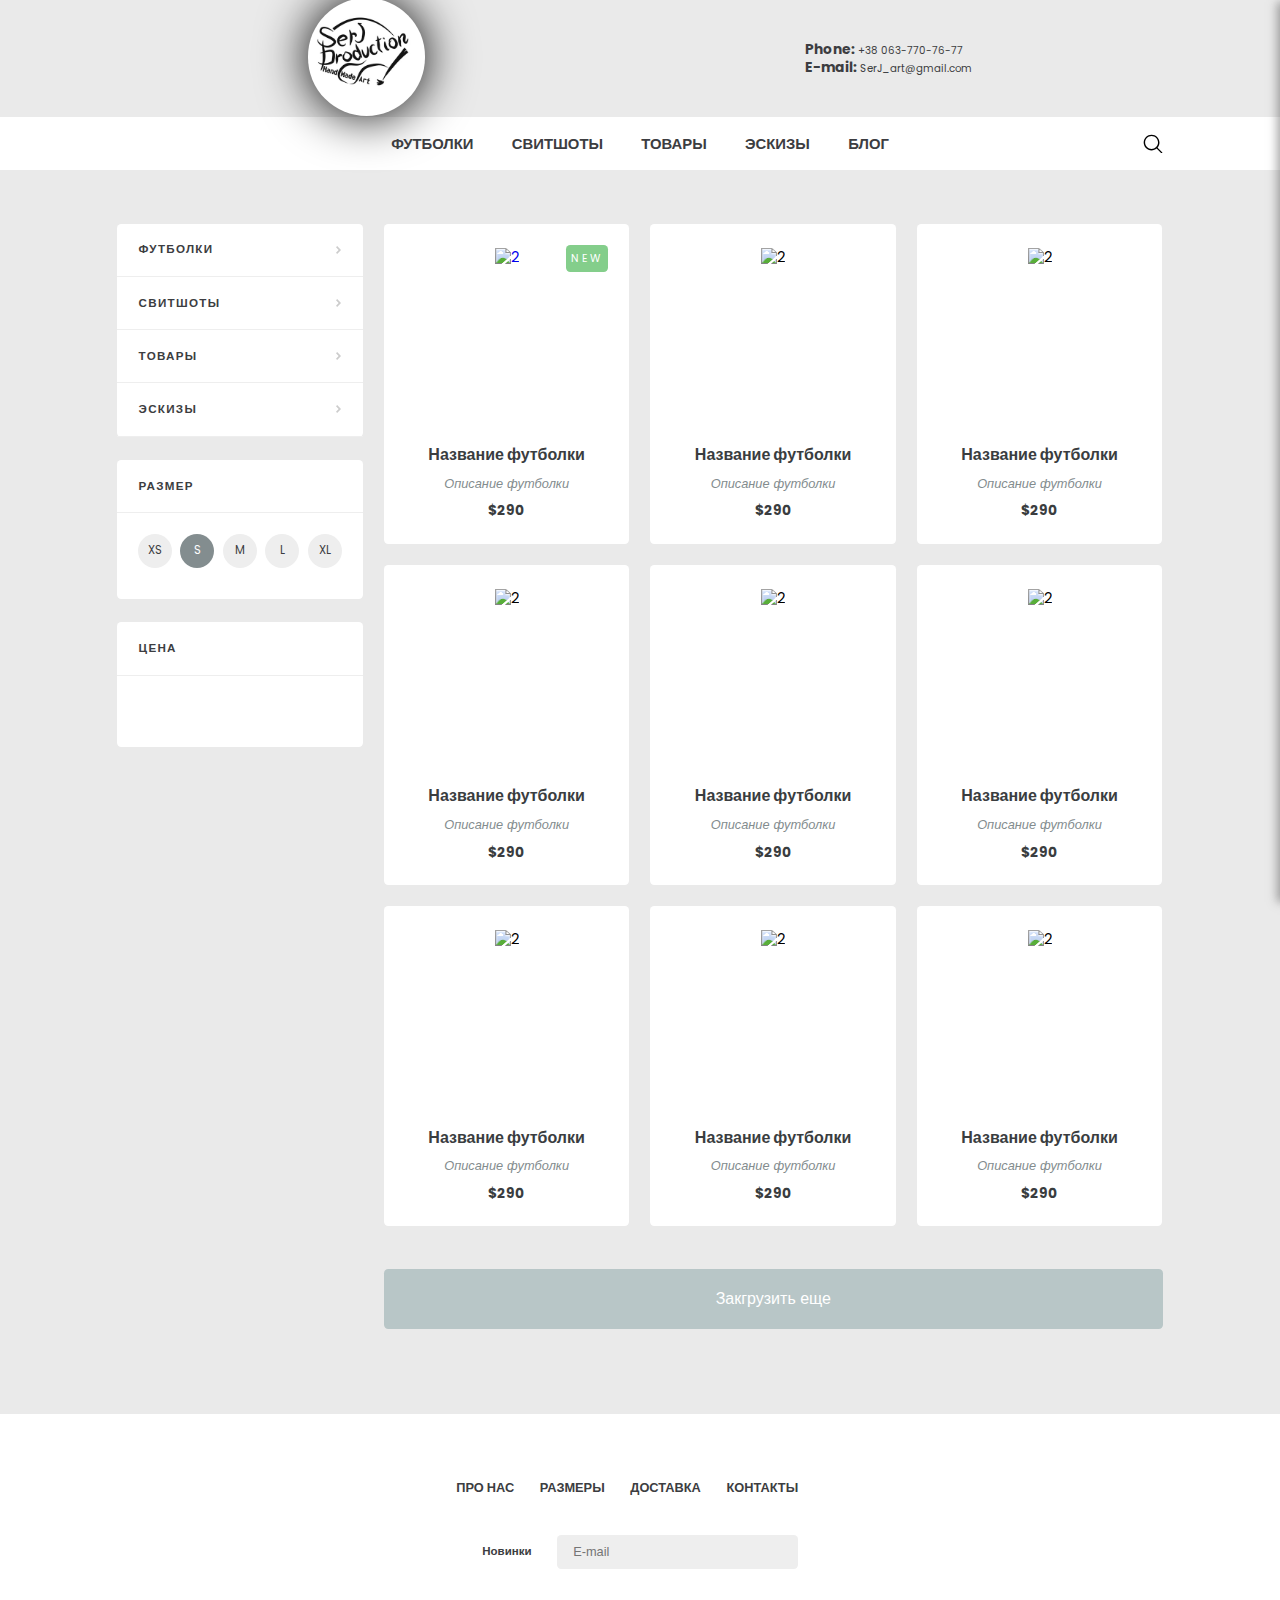
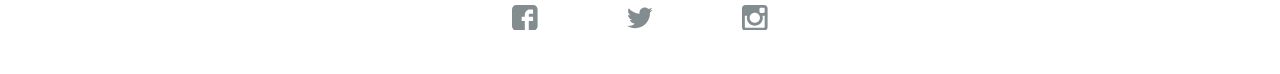
==== Магазин/index.html @ c4a4c262 "a href" ====
<!DOCTYPE html>
<html lang="en">
<head>
	<meta charset="UTF-8">
	<title>SerJ Prodaction</title>
	<link rel="stylesheet" href="css/style.css">
	<link rel="stylesheet" href="css/jquery-ui-1.9.2.custom.css">
	<link href="https://fonts.googleapis.com/css?family=Poppins" rel="stylesheet">
	<link href="https://fonts.googleapis.com/css?family=Poppins:400i" rel="stylesheet">
	</head>
<body>
	<div id="modal">
		<div id="close_mod">					
		<svg version="1.1" id="Capa_1" xmlns="http://www.w3.org/2000/svg" xmlns:xlink="http://www.w3.org/1999/xlink" x="0px" y="0px"
			viewBox="0 0 510 510" style="enable-background:new 0 0 510 510;" xml:space="preserve">
			<path d="M255,0C114.75,0,0,114.75,0,255s114.75,255,255,255s255-114.75,255-255S395.25,0,255,0z M382.5,346.8l-35.7,35.7
			L255,290.7l-91.8,91.8l-35.7-35.7l91.8-91.8l-91.8-91.8l35.7-35.7l91.8,91.8l91.8-91.8l35.7,35.7L290.7,255L382.5,346.8z"/>
		</svg>

		</div>

		<div id="conten_modal">
			<form action="">
				<div class="input">
					<input type="text" name="login" placeholder="login">
				</div>
				<div class="input">
					<input type="password" name="password" placeholder="password">
				</div>
				<button class="submit">Sign in</button>
			</form>
		</div>
	</div>
		<div id="black_fill"></div>

	<div id="cart_box" class="anime main_flex__nowrap flex__jcontent_between flex__align-items_center">
		<div class="tittle_cart main_flex__nowrap flex__jcontent_between flex__align-items_center">
				<p>Кошик</p>
			
				<svg version="1.1" id="next" xmlns="http://www.w3.org/2000/svg" xmlns:xlink="http://www.w3.org/1999/xlink" x="0px" y="0px"
					 viewBox="0 0 477.175 477.175" style="enable-background:new 0 0 477.175 477.175;" xml:space="preserve">
					<path d="M360.731,229.075l-225.1-225.1c-5.3-5.3-13.8-5.3-19.1,0s-5.3,13.8,0,19.1l215.5,215.5l-215.5,215.5
						c-5.3,5.3-5.3,13.8,0,19.1c2.6,2.6,6.1,4,9.5,4c3.4,0,6.9-1.3,9.5-4l225.1-225.1C365.931,242.875,365.931,234.275,360.731,229.075z"/>					
					</svg>								
			</div>

			<div class="content_cart  ">                
				<div class="header_list_cart">
							
							<div id="head1">Товар</div>
							<div id="head2">Название</div>
							<div id="head3">Количистве</div>
							<div id="head4">Цена</div>
				</div> 
			

			 	<div class="block_list_cart">
						<div class="img_cart"> 						
							<img src="" alt="" width="" height="">
						</div>

						<div class="tittle_cart_2">					<!--  краткая информация о товаре -->
							<p><a href="">Черевики жіночі</a></p>		   			<!-- название товара -->
							<p class="cart_mini_features"> Натуральна шкіра, Размер 32 </p>		<!--описание товара	-->				
						</div>

						<div class="count_cart">			<!--количество товара -->
							<ul class="input_count_style">
								<li> <p align="center" class="count_minus">-</p></li>
								<li> <p align="center"> <input class="count_input" maxlength="3" type="text"/></p></li>
								<li> <p align="center"  class="count_plus">+</p></li>
							</ul>
						</div> 

						<div class="price_product"><h5><span class="span_count"></span>1<span> x </span>15 000 грн</h5><p>15 000 грн</p> 					
							</div>			

						<div class="delete_cart"> <a href="#"> 
								<img src="img/bsk_del.png"></a>
						</div>	
						
						<div id="bottom_cart_line"> 				
								
						</div> 
				</div> 

	
		</div> 	
			<button id="order" type="bottun"> замовити</button>				
		
	</div>

	<header class="dark">
		<div id="top">
			<div class="wrap main_flex__nowrap flex__align-items_center flex__jcontent_around">
				
                <div id="logo_2">  
				    <a href="#"><img src="img/logo_serj.jpg" alt="logo"></a>
                    </div>
                        <div class="header_contacts">

                            <div id="phone"><span class="bold"> Phone: </span> +38 063-770-76-77
                            </div>
                            <div id="mail"><span class="bold">E-mail: </span> SerJ_art@gmail.com</div>
                        </div>
			</div>
			</div>
		<div id="menu">
			<div class="wrap main_flex__nowrap flex__jcontent_center flex__align-items_center">
				<nav id="main_nav">
					<li><a href="#">Футболки</a></li>
					<li><a href="#">Свитшоты</a></li>
					<li><a href="#">Товары</a></li>
					<li><a href="#">Эскизы</a></li>					
					<li><a href="#">Блог</a></li>				
				</nav>
						<div id="search_panel" class="anime">
							<input type="text" placeholder="search">
						</div>
				<div id="search_button">
					<svg>
						<path d="M19.129,18.164l-4.518-4.52c1.152-1.373,1.852-3.143,1.852-5.077c0-4.361-3.535-7.896-7.896-7.896
						c-4.361,0-7.896,3.535-7.896,7.896s3.535,7.896,7.896,7.896c1.934,0,3.705-0.698,5.078-1.853l4.52,4.519
						c0.266,0.268,0.699,0.268,0.965,0C19.396,18.863,19.396,18.431,19.129,18.164z M8.567,15.028c-3.568,0-6.461-2.893-6.461-6.461
						s2.893-6.461,6.461-6.461c3.568,0,6.46,2.893,6.46,6.461S12.135,15.028,8.567,15.028z"></path>
						</svg>
				</div>
				
			</div>
			</div>
		</header>
    
	<main class="wrap main_flex__nowrap flex__jcontent_between flex__align-items_start">

			<div id="left_bar">
					<div id="category" class="box">

							<div class="list_box">	
								<div class="title_box main_flex__nowrap flex__align-items_center flex__jcontent_between">
									<p>Футболки</p>
												<svg
													xmlns="http://www.w3.org/2000/svg"
													xmlns:xlink="http://www.w3.org/1999/xlink">
														<path  fill-rule="evenodd"
														d="M2.647,3.999 L-0.000,6.775 L1.167,8.000 L5.000,3.999 L1.167,-0.000 L-0.000,1.224 L2.647,3.999 L2.647,3.999 Z"/>
													</svg>
									</div>

										<div class="list_link">			
											<nav>
													<li><a href="#">1</a></li>
												<li><a href="#">2</a></li>
												<li><a href="#">3</a></li>
												<li><a href="#">4</a></li>
												<li><a href="#">5</a></li>
												<li><a href="#">6</a></li>
											</nav>
										</div>
								</div>
							<div class="list_box">	
								<div class="title_box main_flex__nowrap flex__align-items_center flex__jcontent_between">
									<p>Свитшоты</p>
												<svg
													xmlns="http://www.w3.org/2000/svg"
													xmlns:xlink="http://www.w3.org/1999/xlink">
														<path  fill-rule="evenodd"
														d="M2.647,3.999 L-0.000,6.775 L1.167,8.000 L5.000,3.999 L1.167,-0.000 L-0.000,1.224 L2.647,3.999 L2.647,3.999 Z"/>
												</svg>
								</div>

										<div class="list_link">			
											<nav>
												<li><a href="#">1</a></li>
												<li><a href="#">2</a></li>
												<li><a href="#">3</a></li>
												<li><a href="#">4</a></li>
												<li><a href="#">5</a></li>
												<li><a href="#">6</a></li>
											</nav>
										</div>
							</div>
							<div class="list_box">	
								<div class="title_box main_flex__nowrap flex__align-items_center flex__jcontent_between">
									<p>Товары</p>
												<svg
													xmlns="http://www.w3.org/2000/svg"
													xmlns:xlink="http://www.w3.org/1999/xlink">
														<path  fill-rule="evenodd"
														d="M2.647,3.999 L-0.000,6.775 L1.167,8.000 L5.000,3.999 L1.167,-0.000 L-0.000,1.224 L2.647,3.999 L2.647,3.999 Z"/>
												</svg>
									</div>

										<div class="list_link">			
											<nav>
												<li><a href="#">1</a></li>
												<li><a href="#">2</a></li>
												<li><a href="#">3</a></li>
												<li><a href="#">4</a></li>
												<li><a href="#">5</a></li>
												<li><a href="#">6</a></li>
											</nav>
										</div>
								</div>
							<div class="list_box">	
								<div class="title_box main_flex__nowrap flex__align-items_center flex__jcontent_between">
									<p>Эскизы</p>
												<svg
													xmlns="http://www.w3.org/2000/svg"
													xmlns:xlink="http://www.w3.org/1999/xlink">
														<path  fill-rule="evenodd"
														d="M2.647,3.999 L-0.000,6.775 L1.167,8.000 L5.000,3.999 L1.167,-0.000 L-0.000,1.224 L2.647,3.999 L2.647,3.999 Z"/>
												</svg>
									</div>

										<div class="list_link">			
											<nav>
												<li><a href="#">1</a></li>
												<li><a href="#">2</a></li>
												<li><a href="#">3</a></li>
												<li><a href="#">4</a></li>
												<li><a href="#">5</a></li>
												<li><a href="#">6</a></li>
											</nav>
									</div>
								</div>
						</div>

					<!--	<div class="filter_box box">
							<div class="tittle_filter main_flex__nowrap flex__jcontent_start flex__align-items_center">
								Цвет
							</div>							
								<div class="content_filter">
										<ul class="list_filter main_flex flex__jcontent_start flex__align-items_center color_list">
											<li class="check-box">
												<input id="blue" type="checkbox">
												<label style="background-color: #1476f1" for="blue"></label>
											</li>

											<li>
												<input id="green" type="checkbox">
												<label style="background-color: #82d889" for="green"></label>
											</li>

											<li>
												<input id="color3" type="checkbox">
												<label style="background-color: #3c3d41" for="color3"></label>
											</li>

											<li>
												<input id="color4" type="checkbox">
												<label style="background-color: #838d8f" for="color4"></label>
											</li>

											<li>
												<input id="color5" type="checkbox">
												<label style="background-color: #b8c6c7" for="color5"></label>
											</li>

											<li>
												<input id="color6" type="checkbox">
												<label style="background-color: #ce954a" for="color6"></label>
											</li>

											<li>
												<input id="color7" type="checkbox">
												<label style="background-color: #bcc0c6" for="color7"></label>
											</li>

											<li>
												<input id="color8" type="checkbox">
												<label style="background-color: #c6cad1" for="color8"></label>
											</li>

											<li>
												<input id="color9" type="checkbox">
												<label style="background-color: #dce0e8" for="color9"></label>
											</li>

											<li>
												<input id="color10" type="checkbox">
												<label style="background-color: #e6eaf2" for="color10"></label>
											</li>
										</ul>
								</div>
							</div> -->   

						<div class="filter_box box">
							<div class="tittle_filter main_flex__nowrap flex__jcontent_start flex__align-items_center">
									Размер
							</div>							
								<div class="content_filter">
											<ul class="list_filter main_flex flex__jcontent_start">
												<li>
													<input id="size1" 
													type="checkbox">
													<label for="size1">XS</label>
												</li>

												<li>
													<input checked id="size2" 
													type="checkbox">
													<label for="size2">S</label>
												</li>

												<li>
													<input id="size3" 
													type="checkbox">
													<label for="size3">M</label>
												</li>

												<li>
													<input id="size4" 
													type="checkbox">
													<label for="size4">L</label>
												</li>

												<li>
													<input id="size5" 
													type="checkbox">
													<label for="size5">XL</label>
												</li>

											</ul>
								</div>

								</div>
						
						<div class="filter_box box">
									<div class="tittle_filter main_flex__nowrap flex__jcontent_start flex__align-items_center">
										Цена
										</div>		

									<div class="content_filter">
											<div id="slider_price">												
											</div>
												<div class="price_box flex__jcontent_between main_flex__nowrap flex__align-items_center">
														<input type="text" name="minPrice" value="">
														<input type="text" name="maxPrice" value="">
												</div>
									</div>
							</div>

						</div>
				</div>

			<div id="right_bar">
				<div class="list_product main_flex flex__jcontent_start flex__align-items_start">

					<a href="#" class="product box main_flex__nowrap flex__jcontent_center flex__align-items_center"> 

						<div class="tag box"> <!-- Ситкер new-->
							new
							</div>

						<div class="img_product">
							<img src="img/9.png" alt="2">
						</div>
						<h2>Название футболки</h2>
						<p>Описание футболки</p>
						<p class="price">$290</p>
						
						</a>
					<a class="product box main_flex__nowrap flex__jcontent_center flex__align-items_center">

						<div class="img_product">
						<img src="img/9.png" alt="2">
						</div>
						<h2>Название футболки</h2>
						<p>Описание футболки</p>
						<p class="price">$290</p>
						
						</a>
					<a class="product box main_flex__nowrap flex__jcontent_center flex__align-items_center">

						<div class="img_product">
						<img src="img/9.png" alt="2">
						</div>
						<h2>Название футболки</h2>
						<p>Описание футболки</p>
						<p class="price">$290</p>
						
						</a>
					<a class="product box main_flex__nowrap flex__jcontent_center flex__align-items_center">

						<div class="img_product">
							<img src="img/9.png" alt="2">
						</div>
						<h2>Название футболки</h2>
						<p>Описание футболки</p>
						<p class="price">$290</p>
						
						</a>
					<a class="product box main_flex__nowrap flex__jcontent_center flex__align-items_center">

						<div class="img_product">
							<img src="img/9.png" alt="2">
						</div>
						<h2>Название футболки</h2>
						<p>Описание футболки</p>
						<p class="price">$290</p>
						
						</a>
					<a class="product box main_flex__nowrap flex__jcontent_center flex__align-items_center">

						<div class="img_product">
							<img src="img/9.png" alt="2">
						</div>
						<h2>Название футболки</h2>
						<p>Описание футболки</p>
						<p class="price">$290</p>
						
						</a>

					<a class="product box main_flex__nowrap flex__jcontent_center flex__align-items_center">

						<div class="img_product">
							<img src="img/9.png" alt="2">
						</div>
						<h2>Название футболки</h2>
						<p>Описание футболки</p>
						<p class="price">$290</p>
						
						</a>
					<a class="product box main_flex__nowrap flex__jcontent_center flex__align-items_center">

						<div class="img_product">
							<img src="img/9.png" alt="2">
						</div>
						<h2>Название футболки</h2>
						<p>Описание футболки</p>
						<p class="price">$290</p>
						
						</a>	
					<a class="product box main_flex__nowrap flex__jcontent_center flex__align-items_center">

						<div class="img_product">
							<img src="img/9.png" alt="2">
						</div>
						<h2>Название футболки</h2>
						<p>Описание футболки</p>
						<p class="price">$290</p>
						
						</a>

					</div>
							<button id="load_more" type="button">Закгрузить еще</button>
				</div>			
			</main>

	<footer>	
		<div class="wrap">
			<div>
				<nav id="footer_nav" class="main_flex__nowrap flex__jcontent_center flex__align-items_center">
					<li><a href="#">Про нас</a></li>
				
					
					<li><a href="#">Размеры</a></li>
					<li><a href="#">Доставка</a></li>
					<li><a href="#">Контакты</a></li>
				</nav>

			</div>

		<div id="newsletter" class="main_flex__nowrap flex__jcontent_center flex__align-items_center">
			<p>Новинки</p>
			<input type="text" placeholder="E-mail">
		</div>
		<div>
			<ul id="soc_list" class="main_flex__nowrap flex__jcontent_center flex__align-items_center">

				<li><a target="blank" href="https://www.facebook.com/serj.petrenko.1">										
				
					<svg version="1.1" id="Capa_1" xmlns="http://www.w3.org/2000/svg" xmlns:xlink="http://www.w3.org/1999/	xlink" x="0px" y="0px"
								 viewBox="0 0 90 90" style="enable-background:new 0 0 90 90;" xml:space="preserve">
								<path id="Facebook__x28_alt_x29_" d="M90,15.001C90,7.119,82.884,0,75,0H15C7.116,0,0,7.119,0,15.001v59.998
								C0,82.881,7.116,90,15.001,90H45V56H34V41h11v-5.844C45,25.077,52.568,16,61.875,16H74v15H61.875C60.548,31,59,32.611,59,35.024V41
							h15v15H59v34h16c7.884,0,15-7.119,15-15.001V15.001z"/>
						</svg></a>
				</li>

				<li><a target="blank" href="https://twitter.com">					

					<svg version="1.1" id="Capa_1" xmlns="http://www.w3.org/2000/svg" xmlns:xlink="http://www.w3.org/1999/xlink" x="0px" y="0px"
							 viewBox="0 0 612 612" style="enable-background:new 0 0 612 612;" xml:space="preserve">
								<path d="M612,116.258c-22.525,9.981-46.694,16.75-72.088,19.772c25.929-15.527,45.777-40.155,55.184-69.411
								c-24.322,14.379-51.169,24.82-79.775,30.48c-22.907-24.437-55.49-39.658-91.63-39.658c-69.334,0-125.551,56.217-125.551,125.513
								c0,9.828,1.109,19.427,3.251,28.606C197.065,206.32,104.556,156.337,42.641,80.386c-10.823,18.51-16.98,40.078-16.98,63.101
								c0,43.559,22.181,81.993,55.835,104.479c-20.575-0.688-39.926-6.348-56.867-15.756v1.568c0,60.806,43.291,111.554,100.693,123.104
								c-10.517,2.83-21.607,4.398-33.08,4.398c-8.107,0-15.947-0.803-23.634-2.333c15.985,49.907,62.336,86.199,117.253,87.194
								c-42.947,33.654-97.099,53.655-155.916,53.655c-10.134,0-20.116-0.612-29.944-1.721c55.567,35.681,121.536,56.485,192.438,56.485
								c230.948,0,357.188-191.291,357.188-357.188l-0.421-16.253C573.872,163.526,595.211,141.422,612,116.258z"/>	
					</svg></a>
				</li>

				<li><a target="blank" href="https://www.instagram.com/serj_art_production/?hl=ru">			
						<svg version="1.1" id="Capa_1" xmlns="http://www.w3.org/2000/svg" xmlns:xlink="http://www.w3.org/1999/			xlink" x="0px" y="0px"
							 	viewBox="0 0 97.395 97.395" style="enable-background:new 0 0 97.395 97.395;"
							 	xml:space="preserve">
                                    <path d="M12.501,0h72.393c6.875,0,12.5,5.09,12.5,12.5v72.395c0,7.41-5.625,12.5-12.5,12.5H12.501C5.624,97.395,0,92.305,0,84.895
                                    V12.5C0,5.09,5.624,0,12.501,0L12.501,0z M70.948,10.821c-2.412,0-4.383,1.972-4.383,4.385v10.495c0,2.412,1.971,4.385,4.383,4.385
                                    h11.008c2.412,0,4.385-1.973,4.385-4.385V15.206c0-2.413-1.973-4.385-4.385-4.385H70.948L70.948,10.821z M86.387,41.188h-8.572
                                    c0.811,2.648,1.25,5.453,1.25,8.355c0,16.2-13.556,29.332-30.275,29.332c-16.718,0-30.272-13.132-30.272-29.332
                                    c0-2.904,0.438-5.708,1.25-8.355h-8.945v41.141c0,2.129,1.742,3.872,3.872,3.872h67.822c2.13,0,3.872-1.742,3.872-3.872V41.188
                                    H86.387z M48.789,29.533c-10.802,0-19.56,8.485-19.56,18.953c0,10.468,8.758,18.953,19.56,18.953
                                    c10.803,0,19.562-8.485,19.562-18.953C68.351,38.018,59.593,29.533,48.789,29.533z"/>
						</svg>
						</a>
				</li>

			</ul>
		</div>
		</div>

</footer>
<script src="https://ajax.googleapis.com/ajax/libs/jquery/2.2.0/jquery.min.js"></script>	
	<script src="js/jquery-1.8.3.js"></script>
	<script src="js/jquery-ui-1.9.2.custom.min.js"></script>
	<script src="js/control.js"></script>
	
	</body>
	
</html>
---- Магазин/css/style.css ----
/*reset .css*/
 @charset utf-8; 
html,body,div,span,applet,object,iframe,h1,h2,h3,h4,h5,h6,p,blockquote,pre,a,abbr,acronym,address,big,cite,code,del,dfn,em,font,img,ins,kbd,q,s,samp,small,strike,strong,sub,sup,tt,var,b,u,i,center,dl,dt,dd,ol,ul,li,fieldset,form,label,legend,table,caption,tbody,tfoot,thead,tr,th,td{background: none repeat scroll 0 0 transparent;border: 0 none;font-size: 100%;outline: 0 none;vertical-align: baseline;margin: 0;padding: 0;}table{border-collapse:collapse;border-spacing:0;}address,article,aside,canvas,details,figcaption,figure,footer,header,hgroup,nav,menu,nav,section,summary{display:block;}  a, a:hover,button,button:hover, .anime, .small_btn, .btn:hover .small_btn   {-moz-transition:all 200ms linear;-ms-transition:all 200ms linear;-o-transition:all 200ms linear;-webkit-transition:all 200ms linear;transition:all 200ms linear;}  button{cursor:pointer;}  *{-webkit-box-sizing:border-box;-moz-box-sizing:border-box;-ms-box-sizing:border-box;box-sizing:border-box;} 

/*Flex Framework*/ 
.main_flex {display:flex;display:-webkit-flex;-webkit-flex-flow:row wrap;flex-flow:row wrap;} 
.main_flex__nowrap{display:flex;display:-webkit-flex;-webkit-flex-flow:row nowrap;flex-flow:row nowrap;} 
.flex__jcontent_between {justify-content:space-between;-webkit-justify-content:space-between;} 
.flex__jcontent_start{justify-content:flex-start;-webkit-justify-content:flex-start;}
.flex__jcontent_end{justify-content:flex-end;-webkit-justify-content:flex-end;} 
.flex__jcontent_center{justify-content:center;-webkit-justify-content:center;} 
.flex__jcontent_around{justify-content:space-around;-webkit-justify-content:space-around;} 
.flex__auto {flex:auto;-webkit-flex:auto;-ms-flex:auto;} 
.flex__align-items_start{align-items:flex-start;-webkit-align-items:flex-start;} 
.flex__align-items_end{align-items:flex-end;-webkit-align-items:flex-end;} 
.flex__align-items_baseline{align-items:baseline;-webkit-align-items:baseline;} 
.flex__align-items_stretch{align-items:stretch;-webkit-align-items:stretch;} 
.flex__align-items_center{align-items:center;-webkit-align-items:center;} 
.flex__align-content_flex-start{align-content:flex-start;-webkit-align-content:flex-start;} 
.flex__align-content_flex-end{align-content:flex-end;-webkit-align-content:flex-end;} 
.flex__align-content_space-between{align-content:space-between;-webkit-align-content:space-between;} 
.flex__align-content_center{align-content:center;-webkit-align-content:center;} 
.flex__align-content_space-around{align-content:space-around;-webkit-align-content:space-around;} 
.flex__align-content_stretch{align-content:stretch;-webkit-align-content:stretch;} 
.flex__flex-grow_01{flex-grow:1;-webkit-flex-grow:1;} 
.flex__flex-grow_02{flex-grow:2;-webkit-flex-grow:2;} 
.flex__flex-grow_03{flex-grow:3;-webkit-flex-grow:3;} 
.flex__flex-grow_04{flex-grow:4;-webkit-flex-grow:4;} 



body {
	
	background-color: #eaeaea;

	font-size: 1.16vmax;
	line-height: 1.33vmax;
	font-family: 'Poppins', sans-serif ;

}

.wrap {
	width: 81.66vw;
	margin: 0 auto;
	position: relative;
}

.bold {
    font-weight: bold;
    font-size: 1.08vmax;
	border: none;
	color: #3c3d41;
	cursor: pointer;

    
}
.dark {
	background-color: #eaeaea;
	color: #fff;
}

.gray {
	background-color: #838d8f;
	color: #fff;
}

#top {
	width: 100%;
	height: 9.16vmax;
}

#top .wrap,
#menu .wrap {
	height: inherit;
}

div.btn {
	border-radius: 0.33vw;
	padding: 0.66vw 1.32vw;
	overflow: hidden;
}




#sign svg {  
width: 1.33vmax;
 height: 1.33vmax;
 fill: #7e7e7e;
 margin-right: 1.83vmax;
}

.header_contacts {
    color:#3c3d41;
    font-size: 0.8vmax
    
}

 /*#phone:hover {
	background-color: #ededed;
	color: #2e2e30;*/
}
#location,
#currency {	 
	margin-left: 5.25vmax;
	color: #aaaaaa;
    

}

#currency {
	margin-left: 0;
	margin-right: 6.33vmax;
}

#location span,
#currency span {
 	color: #fff;
	cursor: pointer;
	margin-left: 1.66vmax;
	font-size: 0.83vmax;
}
#logo_2 {
    display: flex;   
    
        }
        #logo_2 img {
             width: 9.16vmax;
            height: 9.16vmax;
            border-radius: 100%;
            justify-content: flex-start;

            background: black; /* Цвет фона */
            box-shadow: 0 0 50px rgba(0,0,0,3.5); /* Параметры тени */
            padding: 0px;
        }
/*
#logo, #logo a {
	display: block;
	height: 5.33vmax;
	width: 3.33vmax;
	text-decoration: none;
}

#logo svg {
	width: inherit;
	height: inherit;
	fill: #fff;
} */

#cart {
	border: 1px solid #86ce8e;
	font-size: 0.83vmax;
	color: #86ce8e; 
	cursor: pointer;
}

#cart svg {
	width: 1.25vmax;
	height: 1.16vmax;
	margin-right: 1.5vmax;
	fill: rgb(134, 286, 142);
}

#cart:hover {
	background-color: #86ce8e;
	color: #fff;
}

#cart:hover svg {
	fill: #fff;
}


/*Меню*/

#menu {
	background-color: #fff;
	width: 100%;
	height: 4.16vmax;
}

nav li {
	list-style: none;
}

nav a  {
	text-decoration: none;
}

#main_nav,
#main_nav li,
#main_nav a {
	display: flex;
	flex-flow: row nowrap;
	height: inherit;
	align-items: center;
	justify-content: center;
}

#main_nav a {
	padding:0 1.5vmax;
	color: #3c3d41;
	text-transform: uppercase;
	font-weight: bold;
}
#main_nav a:hover {
	background-color: #3c3d41;
	color: #fff;
}

#search_button svg {
	width: 1.5vmax;
	height: 1.5vmax;
}
#search_button {
	position: absolute;
	cursor: pointer;
	right: 0;
	top: calc(50% - 0.75vmax);
}
/*
#banner {
	width: 100%;
	height: 16.66vmax;
	overflow: hidden;
	background-color: #b8c6c7;
	text-align: center;

}

#banner img {
	width: 20%;
	margin-top: 100px;
}

*/
#left_bar {
	width: 19.16vw;
}

#right_bar {
	width: 60.83vw;
}

.box {
	border-radius: 0.33vw;
	background-color: #fff;
}

main {
	padding-top: 4.16vmax;
	padding-bottom: 6.66vmax;
}

#load_more {
	border: none;
	width: 100%;
	border-radius: 0.33vw;
	color: #fff;
	background-color: #b8c6c7;
	font-size: 1.25vmax;
	padding-top: 1.66vmax;
	padding-bottom: 1.66vmax;
	margin-top: 1.66vmax;
}

#load_more:hover {
	transform: scale(0.95);  /*при наведении увеличивает элемент*/
}

.product {
	flex-flow: column nowrap;
	text-decoration: none;
	padding: 1.66vmax 1.66vw;
	width: 19.16vw;
	height: 25vmax;
	margin-bottom: 1.66vmax;
	margin-right: 1.66vw;
	position: relative;
}

.product:nth-of-type(3n) {
	margin-right: 0;
}


.product:hover {
	transform: scale(1.05); /*при наведении увеличивает элемент*/
	cursor: pointer;

}

.img_product {
	width: 100%;
	height: 13.33vmax;
	overflow: hidden;
	text-align: center;
	margin-bottom: 2.08vmax;
	cursor: pointer;
}

.img_product img {
	height: 100%;
	width: auto;

}

.product h2 {
	font-size: 1.25vmax;
	line-height: 1.5vmax;
	text-align: center;
	color: #3a3d3f;
	margin-bottom: 0.83vmax;
	font-weight: bold;
	font-family: 'Poppins', sans-serif;
}

.product p:first-of-type {
	text-align: center;
	font-style: italic;
	color: #838c8e;
	font-size: 1vmax;
}

.price {
	color: #3a3d3f;
	font-size: 1.08vmax;
	font-weight: bold;
	margin-top: 0.82vmax;
}

.tag {
	color: #fff;
	background-color: #84ce8b;
	padding: 0.41vmax;
	font-size: 0.83vmax;
	text-transform: uppercase;
	position: absolute;
	z-index: 1;
	top: 1.66vmax;
	right: 1.66vmax;
	letter-spacing: 0.2vw;
}

.list_box {
	width: 100%;	
}

.title_box,
.tittle_filter  {
	width: 100%;
	height: 4.16vmax;
	padding: 0 1.66vmax;
	border-bottom: #eee 1px solid;
	cursor: pointer;
}

.title_box svg {
	width: 0.41vmax;
	height: 0.66vmax;
	fill: #CCC;
}

.title_box p,
.tittle_filter {
	color: #3c3d41;
	font-size: 0.91vmax;
	text-transform: uppercase;
	letter-spacing: 0.1vw;
	font-weight: bold;
} 

.title_box.open svg {
	fill: #838d8f;
	transform: rotate(90deg);
}

.list_link	{
	background-color: #838d8f;
	padding: 0;
	height: 0;
	overflow: hidden;

}

.list_link.open {
	height: auto;
	overflow: auto;
	padding: 1.66vmax;
}

.list_link a {
	color: #daddde;
	font-size: 1.08vmax;
	display: block;
	width: 100%;
}

.list_link li {
	margin-bottom: 1.25vmax;

}
.list_link li:last-of-type {
	margin-bottom: 0;
}

.list_link a:hover{
	color: #fff;
}


.tittle_filter {
	margin-top: 1.83vmax;
}

.list_filter label {
	display: flex;
	flex-flow: row nowrap;
	justify-content: center;
	align-items: center;
	width: 2.66vmax;
	height: 2.66vmax;
	border-radius: 2.66vmax;
	background-color: #eee;
	cursor: pointer;
	color: #3c3d41;
	font-size: 0.9vmax;
}

.list_filter li {
	list-style: none;
	margin-right: 0.66vw;
	margin-bottom: 0.83vmax;
}

.list_filter li:nth-of-type(5n) {
	margin-right: 0;
}

.list_filter input[type="checkbox"] {
	display: none;
}

.content_filter {
	padding: 1.6vmax;
}

.color_list input[type="checkbox"]:checked + label {
	box-shadow: 0 0 5px 2px #ababab;
}

input[type="checkbox"]:checked + label {
	background-color: #838d8f;
	color: #fff;
}

.price_box {
	margin-top: 1vmax;
}

.price_box input {
	border: none;
	font-size: 1.08vmax;
	color: #878787;
	text-align: center;
	width: 30%;
}
.price_box input:focus,  /*отсутсвие виделения формы при заполнени*/
#newsletter input:focus,
#load_more:focus,
.input input:focus,
.submit:focus,
#search_panel input:focus

 {
	border: none;
	outline: none;
}

footer {
	width: 100%;
	height: 20.25vmax;
	border-color: #fff;
	padding-top: 5vmax;
	padding-bottom: 5vmax;
	background-color: #fff;

}
#footer_nav a {
text-transform: uppercase;
color: #3c3d41;
font-weight: bold;
font-size: 1vmax;
margin-right: 2vmax;
}
#footer_nav li:last-of-type a {
	padding-right: 0;
}

#footer_nav a:hover {
	text-decoration: underline;
}
#footer_nav {
	margin-bottom: 3vmax;
}

#newsletter p {
	color: #3c3d41;
	font-size: 0.9vmax;
	font-weight: bold;
	margin-right: 2vmax;
}
#newsletter input {
	border: none;
	height: 2.66vmax;
	width: 18.8vmax;
	background-color: #eee;
	color: #878787;
	font-size: 1vmax;
	padding-left: 1.25vmax;
	padding-right: 3vmax;
	border-radius: 0.33vw;
}
#newsletter svg {

}

#soc_list {
	margin-top: 2.8vmax;

}

#soc_list li {
	list-style: none;
	margin-right: 7vmax;
}

#soc_list li:last-of-type {
	margin-right: 0;
}


#soc_list svg {
	height: 2.00vmax;
	width: 2.00vmax;
	fill: #838d8f;
} 

#cart_box {
	position: fixed;
	right: 0;
	top: 0;
	height: 100vh; 
	z-index: 100;  /*поверх других элементов*/
	background-color: #fff;
	width: 35vw;
	box-shadow: -3px 2px 9px rgba(88, 88, 88, 0.52);
	transform: translateX(100%);
	flex-flow: column nowrap !important;
}

#cart_box.open {
	transform: translateX(0);
}

.tittle_cart {
	background-color: #5ba582;
	width: 100%;
	height: 4vmax;
	padding: 1vmax 1.5vmax;
	color: #fff;
	fill: #fff;
	cursor: pointer;
}

#next {
	width: 1.5vmax;
	height: 1.5vmax;
	fill: #fff;
}
#order, 
.submit {
	width: 100%;
	height: 4vmax;
	color: #fff;
	border: none;
	background-color: rgba(29,132,180,1.00);
	font-size: 1.1vmax;
	text-transform: uppercase;
}
.submit {
	border-radius: 0.33vmax;

}

#black_fill {
	position: fixed;
	width: 100%;
	height: 100vh;
	background-color: rgba(0,0,0,.7);
	z-index: 101;
	top: 0;
	left: 0;
	display: none;
}


#modal {
	position: fixed;
	z-index: 102;
	width: 30vw;
	top: 15vh;
	display: none;
	left: calc(50% - 15vw); /*отцентровка*/
	
}

#conten_modal {
	background: #fff;
	border-radius: 0.33vmax;
	width: 100%;
	padding: 1.5vw;
}

#black_fill.open, 
#modal.open {
	display: block !important;
}
#close_mod {
	width: 1vmax;
	height: 1vmax;
	position: absolute;
	top: -2vmax;
	right: -2vmax;
	cursor: pointer;
	fill: #fff;
}

.input {
	width: 100%;
	margin-bottom: 1vmax;
}
.input input {
	width: 100%;
	height: 3vmax;
	text-align: center;
	border-radius: 0.33vmax;
	border: 1px solid #ccc;
	font-size: 1.1vmax;
}

#search_panel {
	position: absolute; /*позиционирование выше кнопок меню*/
	z-index: 5;
	height: inherit;
	background-color: #fff;
	padding: 1vmax;
	top: 0;
	left: 0;
	width: 96%;
	display: none;
}

#search_panel input {
	width: 100%;
	border: 1px solid #a5b3b3;
	height: 2.16vmax;
	padding-left: 1vmax;
}
#search_panel.open {
	display: block !important; 
}
 /*---------------------------------------Корзина---------------------------------*/
 .content_cart {
 	width: 100%;
 	height: 100%;
 	}

.header_list_cart {
	height: 3.5vh;
	width: 100%;
	border-bottom: 1px solid #dbdbdb;

	padding-top: 0.25vh;
	font-weight:bold;	
	font-size: 0.81vmax;
	color: #3c3d41;
	text-align: center; 
}
.header_list_cart> div {
	float: left;
	margin-left: 5px;
	text-align: center;
	margin-top: 7px;

}

#head1 {width: 155px; }
#head2 {width: 250px; }
#head3 {width: 100px; }
#head4 {width: 140px; }

.block_list_cart {
	   
	height: 130px;
}


.block_list_cart> div {
	float:  left;
	margin-left: 5px;
	  
}

.img_cart {
	width: 155px;
	height: 125px;
	  
}
.tittle_cart_2 {
	width: 250px;
	height: 125px;
	  
}

.count_cart {
	width: 100px;
	height: 125px;
	  
}

.price_product {
	width: 120px;
	height: 125px;
	  
}

.delete_cart {	
	height: 125px;
	  
}

.tittle_cart_2 >p {
	margin-top: 15px;
		font-size: 	15px;
}

.tittle_cart_2 >p > a{
	font: 15px sans-serif;
	font-weight: 	bold;
	color: #097A9F;
}
.tittle_cart_2 >p > a:hover{
text-decoration: none;
}

.input_count_style {
	list-style-type: none;
	margin-top: 30px;
}

.input_count_style p {
	cursor: pointer;
	font: 15px;
	margin: 1px;

}
.count_input{
	text-align: center;
	border: 1px solid #DDDDDD;
	width: 32px;
	height: 22px;
	font: 15px sans-serif;
	border-radius: 	5px;
	-webkit-border-radius: 5px;
	-moz-border-radius: 5px;	
}

.price_product p {
	margin-left: 30px;
	margin-top: 65px;
	font-weight: bold;
	font-size: 15px;

}

.price_product h5 {
	position: absolute;
	font-weight: bold;
	color: #848484;
	font-size: 13px;
	margin-top: 42px;
	margin-left: 30px;
}


.delete_cart img {
margin-top: 50px;
}
#bottom_cart_line {
	width: 100%;
	border: 1px solid #dbdbdb;
}














/*
.header_list_cart>div {
	text-align: center;
}
.block_list_cart {
	width: 100%;
}
 /* --------------------ширина колонок хедера корзины 
#item, #name_item, #img_item, #text_name_item {
	width: 29%;
	 }


#sum_item, #price_item, #count_cart, #price_product {
	width: 19%;
	 }



}.delete_cart svg{
width: 20px;
}

.block_list_cart {
	border: 1px solid red;
	height: 130px;
	width: 100%;
}
.block_list_cart {

}
-----------------*/
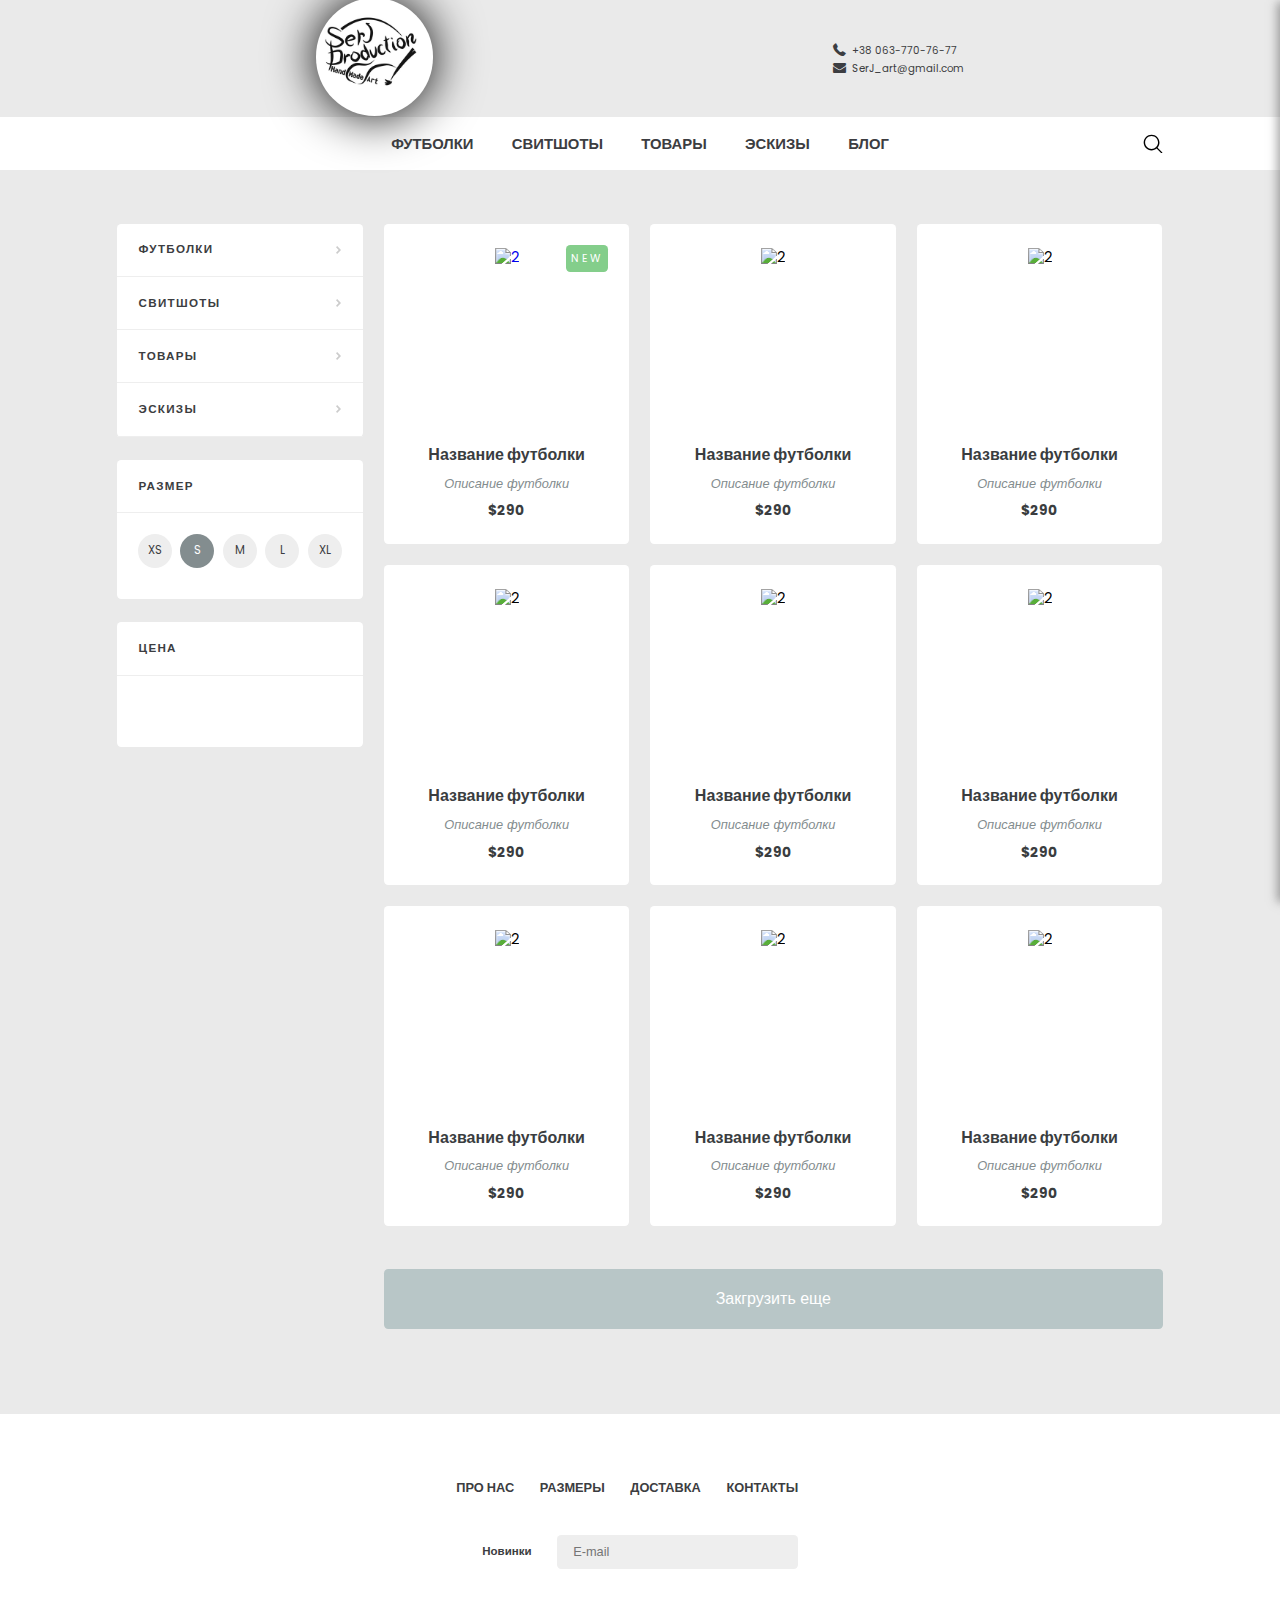
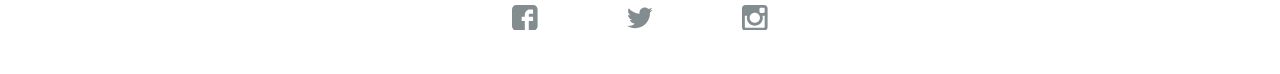
==== commit c3e8d966: "added icons in header" ====
--- a/Магазин/index.html
+++ b/Магазин/index.html
@@ -4,6 +4,7 @@
 	<meta charset="UTF-8">
 	<title>SerJ Prodaction</title>
 	<link rel="stylesheet" href="css/style.css">
+	<link rel="stylesheet" href="css/fontello.css">
 	<link rel="stylesheet" href="css/jquery-ui-1.9.2.custom.css">
 	<link href="https://fonts.googleapis.com/css?family=Poppins" rel="stylesheet">
 	<link href="https://fonts.googleapis.com/css?family=Poppins:400i" rel="stylesheet">
@@ -99,9 +100,9 @@
                     </div>
                         <div class="header_contacts">
 
-                            <div id="phone"><span class="bold"> Phone: </span> +38 063-770-76-77
+                            <div id="phone"><i class="icon-phone-alt"></i> +38 063-770-76-77
                             </div>
-                            <div id="mail"><span class="bold">E-mail: </span> SerJ_art@gmail.com</div>
+                            <div id="mail"><i class="icon-mail-alt"></i> SerJ_art@gmail.com</div>
                         </div>
 			</div>
 			</div>
--- a/Магазин/css/style.css
+++ b/Магазин/css/style.css
@@ -92,8 +92,11 @@
 
 .header_contacts {
     color:#3c3d41;
-    font-size: 0.8vmax
-    
+    font-size: 0.8vmax    
+}
+.header_contacts i {
+    color: #838d8;
+    font-size: 1vmax;
 }
 
  /*#phone:hover {
--- a/Магазин/css/fontello.css
+++ b/Магазин/css/fontello.css
@@ -0,0 +1,59 @@
+@font-face {
+  font-family: 'fontello';
+  src: url('../font/fontello.eot?45639851');
+  src: url('../font/fontello.eot?45639851#iefix') format('embedded-opentype'),
+       url('../font/fontello.woff2?45639851') format('woff2'),
+       url('../font/fontello.woff?45639851') format('woff'),
+       url('../font/fontello.ttf?45639851') format('truetype'),
+       url('../font/fontello.svg?45639851#fontello') format('svg');
+  font-weight: normal;
+  font-style: normal;
+}
+/* Chrome hack: SVG is rendered more smooth in Windozze. 100% magic, uncomment if you need it. */
+/* Note, that will break hinting! In other OS-es font will be not as sharp as it could be */
+/*
+@media screen and (-webkit-min-device-pixel-ratio:0) {
+  @font-face {
+    font-family: 'fontello';
+    src: url('../font/fontello.svg?45639851#fontello') format('svg');
+  }
+}
+*/
+ 
+ [class^="icon-"]:before, [class*=" icon-"]:before {
+  font-family: "fontello";
+  font-style: normal;
+  font-weight: normal;
+  speak: none;
+ 
+  display: inline-block;
+  text-decoration: inherit;
+  width: 1em;
+  margin-right: .2em;
+  text-align: center;
+  /* opacity: .8; */
+ 
+  /* For safety - reset parent styles, that can break glyph codes*/
+  font-variant: normal;
+  text-transform: none;
+ 
+  /* fix buttons height, for twitter bootstrap */
+  line-height: 1em;
+ 
+  /* Animation center compensation - margins should be symmetric */
+  /* remove if not needed */
+  margin-left: .2em;
+ 
+  /* you can be more comfortable with increased icons size */
+  /* font-size: 120%; */
+ 
+  /* Font smoothing. That was taken from TWBS */
+  -webkit-font-smoothing: antialiased;
+  -moz-osx-font-smoothing: grayscale;
+ 
+  /* Uncomment for 3D effect */
+  /* text-shadow: 1px 1px 1px rgba(127, 127, 127, 0.3); */
+}
+ 
+.icon-phone-alt:before { content: '\e800'; } /* '' */
+.icon-mail-alt:before { content: '\f0e0'; } /* '' */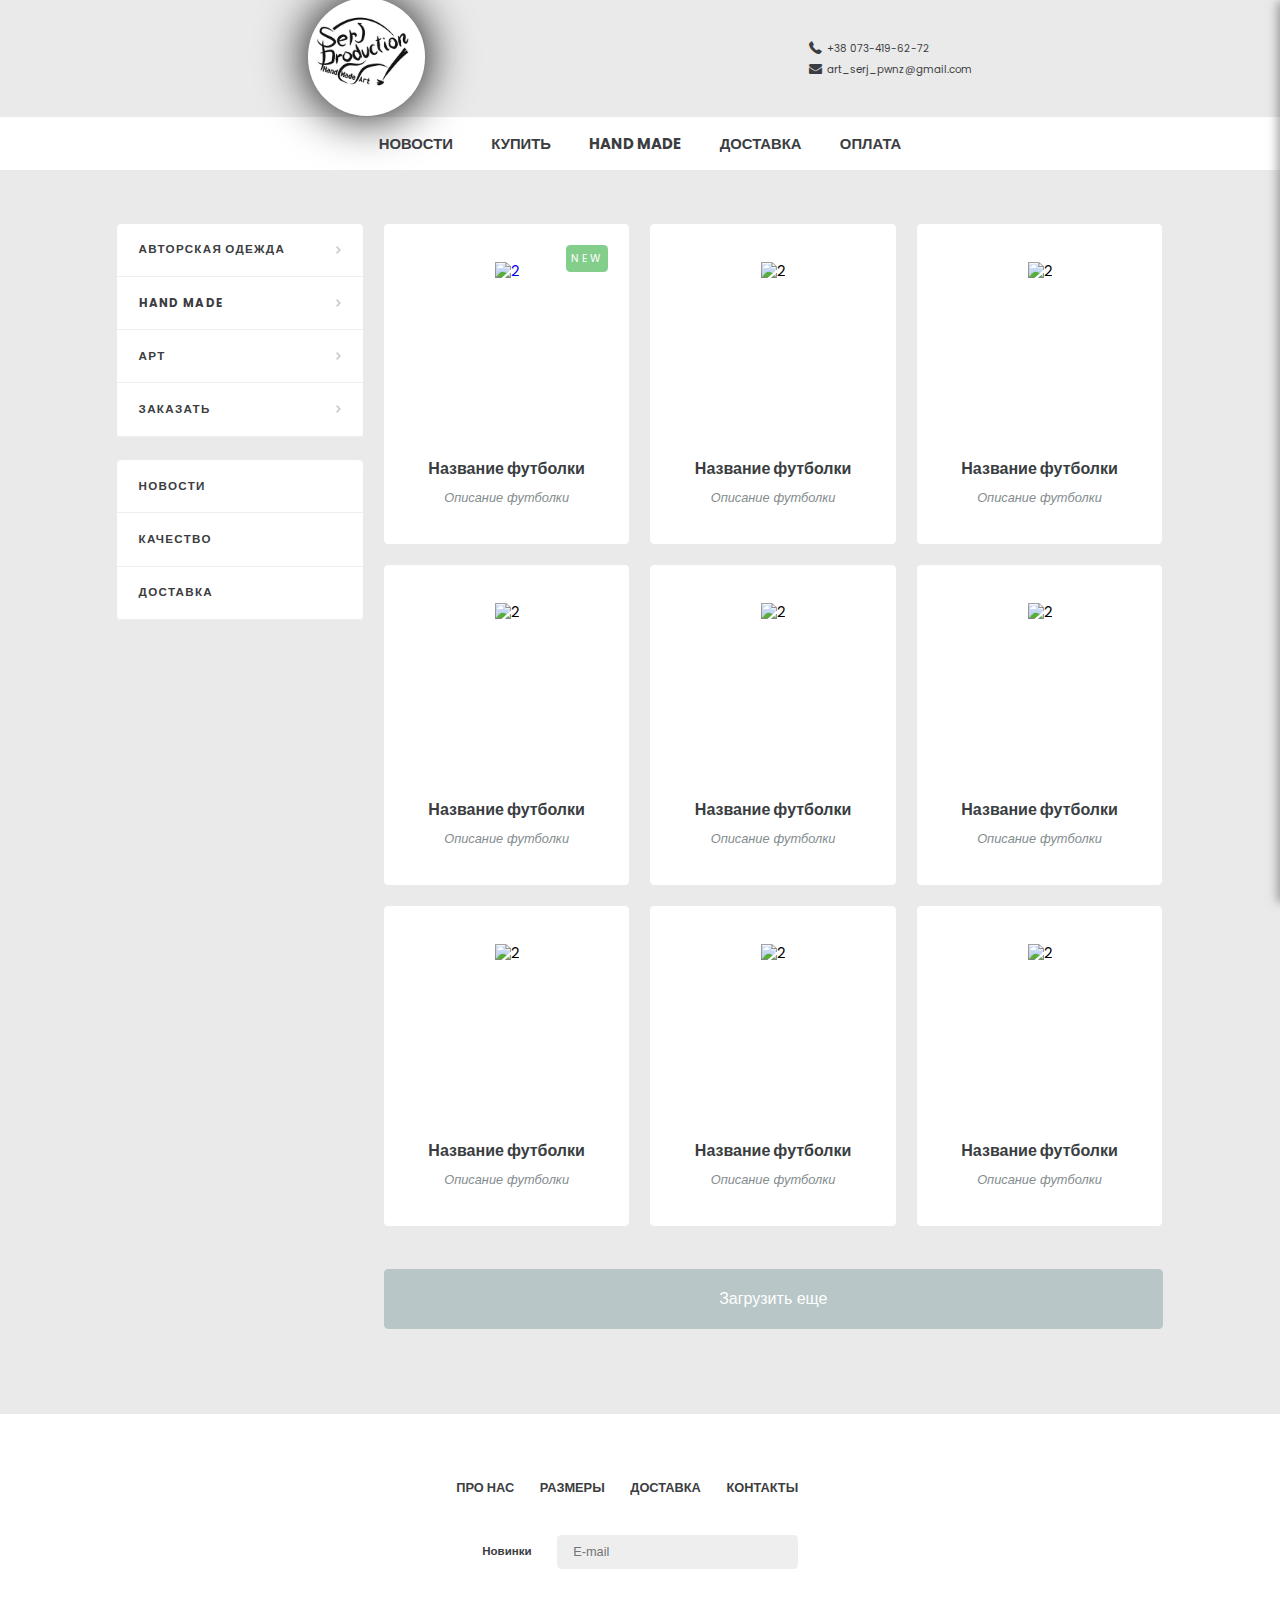
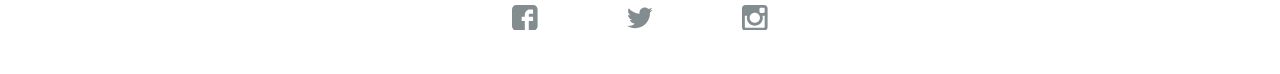
==== commit 758601c8: "Global change" ====
--- a/Магазин/index.html
+++ b/Магазин/index.html
@@ -1,475 +1,373 @@
 <!DOCTYPE html>
 <html lang="en">
+
 <head>
-	<meta charset="UTF-8">
-	<title>SerJ Prodaction</title>
-	<link rel="stylesheet" href="css/style.css">
-	<link rel="stylesheet" href="css/fontello.css">
-	<link rel="stylesheet" href="css/jquery-ui-1.9.2.custom.css">
-	<link href="https://fonts.googleapis.com/css?family=Poppins" rel="stylesheet">
-	<link href="https://fonts.googleapis.com/css?family=Poppins:400i" rel="stylesheet">
-	</head>
+    <meta charset="UTF-8">
+    <title>SerJ Prodaction</title>
+    <link rel="stylesheet" href="css/style.css">
+    <link rel="stylesheet" href="css/fontello.css">
+    <link rel="stylesheet" href="css/jquery-ui-1.9.2.custom.css">
+    <link href="https://fonts.googleapis.com/css?family=Poppins" rel="stylesheet">
+    <link href="https://fonts.googleapis.com/css?family=Poppins:400i" rel="stylesheet">
+</head>
+
 <body>
-	<div id="modal">
-		<div id="close_mod">					
-		<svg version="1.1" id="Capa_1" xmlns="http://www.w3.org/2000/svg" xmlns:xlink="http://www.w3.org/1999/xlink" x="0px" y="0px"
-			viewBox="0 0 510 510" style="enable-background:new 0 0 510 510;" xml:space="preserve">
+    <div id="modal">
+        <div id="close_mod">
+            <svg version="1.1" id="Capa_1" xmlns="http://www.w3.org/2000/svg" xmlns:xlink="http://www.w3.org/1999/xlink" x="0px" y="0px" viewBox="0 0 510 510" style="enable-background:new 0 0 510 510;" xml:space="preserve">
 			<path d="M255,0C114.75,0,0,114.75,0,255s114.75,255,255,255s255-114.75,255-255S395.25,0,255,0z M382.5,346.8l-35.7,35.7
 			L255,290.7l-91.8,91.8l-35.7-35.7l91.8-91.8l-91.8-91.8l35.7-35.7l91.8,91.8l91.8-91.8l35.7,35.7L290.7,255L382.5,346.8z"/>
 		</svg>
 
-		</div>
-
-		<div id="conten_modal">
-			<form action="">
-				<div class="input">
-					<input type="text" name="login" placeholder="login">
-				</div>
-				<div class="input">
-					<input type="password" name="password" placeholder="password">
-				</div>
-				<button class="submit">Sign in</button>
-			</form>
-		</div>
-	</div>
-		<div id="black_fill"></div>
-
-	<div id="cart_box" class="anime main_flex__nowrap flex__jcontent_between flex__align-items_center">
-		<div class="tittle_cart main_flex__nowrap flex__jcontent_between flex__align-items_center">
-				<p>Кошик</p>
-			
-				<svg version="1.1" id="next" xmlns="http://www.w3.org/2000/svg" xmlns:xlink="http://www.w3.org/1999/xlink" x="0px" y="0px"
-					 viewBox="0 0 477.175 477.175" style="enable-background:new 0 0 477.175 477.175;" xml:space="preserve">
+        </div>
+
+        <div id="conten_modal">
+            <form action="">
+                <div class="input">
+                    <input type="text" name="login" placeholder="login">
+                </div>
+                <div class="input">
+                    <input type="password" name="password" placeholder="password">
+                </div>
+                <button class="submit">Sign in</button>
+            </form>
+        </div>
+    </div>
+    <div id="black_fill"></div>
+
+    <div id="cart_box" class="anime main_flex__nowrap flex__jcontent_between flex__align-items_center">
+        <div class="tittle_cart main_flex__nowrap flex__jcontent_between flex__align-items_center">
+            <p>Кошик</p>
+
+            <svg version="1.1" id="next" xmlns="http://www.w3.org/2000/svg" xmlns:xlink="http://www.w3.org/1999/xlink" x="0px" y="0px" viewBox="0 0 477.175 477.175" style="enable-background:new 0 0 477.175 477.175;" xml:space="preserve">
 					<path d="M360.731,229.075l-225.1-225.1c-5.3-5.3-13.8-5.3-19.1,0s-5.3,13.8,0,19.1l215.5,215.5l-215.5,215.5
 						c-5.3,5.3-5.3,13.8,0,19.1c2.6,2.6,6.1,4,9.5,4c3.4,0,6.9-1.3,9.5-4l225.1-225.1C365.931,242.875,365.931,234.275,360.731,229.075z"/>					
-					</svg>								
-			</div>
-
-			<div class="content_cart  ">                
-				<div class="header_list_cart">
-							
-							<div id="head1">Товар</div>
-							<div id="head2">Название</div>
-							<div id="head3">Количистве</div>
-							<div id="head4">Цена</div>
-				</div> 
-			
-
-			 	<div class="block_list_cart">
-						<div class="img_cart"> 						
-							<img src="" alt="" width="" height="">
-						</div>
-
-						<div class="tittle_cart_2">					<!--  краткая информация о товаре -->
-							<p><a href="">Черевики жіночі</a></p>		   			<!-- название товара -->
-							<p class="cart_mini_features"> Натуральна шкіра, Размер 32 </p>		<!--описание товара	-->				
-						</div>
-
-						<div class="count_cart">			<!--количество товара -->
-							<ul class="input_count_style">
-								<li> <p align="center" class="count_minus">-</p></li>
-								<li> <p align="center"> <input class="count_input" maxlength="3" type="text"/></p></li>
-								<li> <p align="center"  class="count_plus">+</p></li>
-							</ul>
-						</div> 
-
-						<div class="price_product"><h5><span class="span_count"></span>1<span> x </span>15 000 грн</h5><p>15 000 грн</p> 					
-							</div>			
-
-						<div class="delete_cart"> <a href="#"> 
+					</svg>
+        </div>
+
+        <div class="content_cart  ">
+            <div class="header_list_cart">
+
+                <div id="head1">Товар</div>
+                <div id="head2">Название</div>
+                <div id="head3">Количистве</div>
+                <div id="head4">Цена</div>
+            </div>
+
+
+            <div class="block_list_cart">
+                <div class="img_cart">
+                    <img src="" alt="" width="" height="">
+                </div>
+
+                <div class="tittle_cart_2">
+                    <!--  краткая информация о товаре -->
+                    <p><a href="">Черевики жіночі</a></p>
+                    <!-- название товара -->
+                    <p class="cart_mini_features"> Натуральна шкіра, Размер 32 </p>
+                    <!--описание товара	-->
+                </div>
+
+                <div class="count_cart">
+                    <!--количество товара -->
+                    <ul class="input_count_style">
+                        <li>
+                            <p align="center" class="count_minus">-</p>
+                        </li>
+                        <li>
+                            <p align="center"> <input class="count_input" maxlength="3" type="text" /></p>
+                        </li>
+                        <li>
+                            <p align="center" class="count_plus">+</p>
+                        </li>
+                    </ul>
+                </div>
+
+                <div class="price_product">
+                    <h5><span class="span_count"></span>1<span> x </span>15 000 грн</h5>
+                    <p>15 000 грн</p>
+                </div>
+
+                <div class="delete_cart"> <a href="#"> 
 								<img src="img/bsk_del.png"></a>
-						</div>	
-						
-						<div id="bottom_cart_line"> 				
-								
-						</div> 
-				</div> 
-
-	
-		</div> 	
-			<button id="order" type="bottun"> замовити</button>				
-		
-	</div>
-
-	<header class="dark">
-		<div id="top">
-			<div class="wrap main_flex__nowrap flex__align-items_center flex__jcontent_around">
-				
-                <div id="logo_2">  
-				    <a href="#"><img src="img/logo_serj.jpg" alt="logo"></a>
-                    </div>
-                        <div class="header_contacts">
-
-                            <div id="phone"><i class="icon-phone-alt"></i> +38 063-770-76-77
-                            </div>
-                            <div id="mail"><i class="icon-mail-alt"></i> SerJ_art@gmail.com</div>
-                        </div>
-			</div>
-			</div>
-		<div id="menu">
-			<div class="wrap main_flex__nowrap flex__jcontent_center flex__align-items_center">
-				<nav id="main_nav">
-					<li><a href="#">Футболки</a></li>
-					<li><a href="#">Свитшоты</a></li>
-					<li><a href="#">Товары</a></li>
-					<li><a href="#">Эскизы</a></li>					
-					<li><a href="#">Блог</a></li>				
-				</nav>
-						<div id="search_panel" class="anime">
-							<input type="text" placeholder="search">
-						</div>
-				<div id="search_button">
-					<svg>
-						<path d="M19.129,18.164l-4.518-4.52c1.152-1.373,1.852-3.143,1.852-5.077c0-4.361-3.535-7.896-7.896-7.896
-						c-4.361,0-7.896,3.535-7.896,7.896s3.535,7.896,7.896,7.896c1.934,0,3.705-0.698,5.078-1.853l4.52,4.519
-						c0.266,0.268,0.699,0.268,0.965,0C19.396,18.863,19.396,18.431,19.129,18.164z M8.567,15.028c-3.568,0-6.461-2.893-6.461-6.461
-						s2.893-6.461,6.461-6.461c3.568,0,6.46,2.893,6.46,6.461S12.135,15.028,8.567,15.028z"></path>
-						</svg>
-				</div>
-				
-			</div>
-			</div>
-		</header>
-    
-	<main class="wrap main_flex__nowrap flex__jcontent_between flex__align-items_start">
-
-			<div id="left_bar">
-					<div id="category" class="box">
-
-							<div class="list_box">	
-								<div class="title_box main_flex__nowrap flex__align-items_center flex__jcontent_between">
-									<p>Футболки</p>
-												<svg
-													xmlns="http://www.w3.org/2000/svg"
-													xmlns:xlink="http://www.w3.org/1999/xlink">
+                </div>
+
+                <div id="bottom_cart_line">
+
+                </div>
+            </div>
+
+
+        </div>
+        <button id="order" type="bottun"> замовити</button>
+
+    </div>
+
+    <header class="dark">
+        <div id="top">
+            <div class="wrap main_flex__nowrap flex__align-items_center flex__jcontent_around">
+
+                <div id="logo_2">
+                    <a href="#"><img src="img/logo_serj.jpg" alt="logo"></a>
+                </div>
+                <div class="header_contacts">
+
+                    <div id="phone"><i class="icon-phone-alt"></i> +38 073-419-62-72
+                    </div>
+                    <div id="mail"><i class="icon-mail-alt"></i> art_serj_pwnz@gmail.com</div>
+                </div>
+            </div>
+        </div>
+        <div id="menu">
+            <div class="wrap main_flex__nowrap flex__jcontent_center flex__align-items_center">
+                <nav id="main_nav">
+                    <li><a href="#">Новости</a></li>
+                    <li><a href="#">Купить</a></li>
+                    <li><a href="#">Hand Made</a></li>
+                    <li><a href="#">Доставка</a></li>
+                    <li><a href="#">Оплата</a></li>
+                </nav>
+
+
+
+            </div>
+        </div>
+    </header>
+
+    <main class="wrap main_flex__nowrap flex__jcontent_between flex__align-items_start">
+
+        <div id="left_bar">
+            <div id="category" class="box">
+
+                <div class="list_box">
+                    <div class="title_box main_flex__nowrap flex__align-items_center flex__jcontent_between">
+                        <p>Авторская одежда</p>
+                        <svg xmlns="http://www.w3.org/2000/svg" xmlns:xlink="http://www.w3.org/1999/xlink">
 														<path  fill-rule="evenodd"
 														d="M2.647,3.999 L-0.000,6.775 L1.167,8.000 L5.000,3.999 L1.167,-0.000 L-0.000,1.224 L2.647,3.999 L2.647,3.999 Z"/>
 													</svg>
-									</div>
-
-										<div class="list_link">			
-											<nav>
-													<li><a href="#">1</a></li>
-												<li><a href="#">2</a></li>
-												<li><a href="#">3</a></li>
-												<li><a href="#">4</a></li>
-												<li><a href="#">5</a></li>
-												<li><a href="#">6</a></li>
-											</nav>
-										</div>
-								</div>
-							<div class="list_box">	
-								<div class="title_box main_flex__nowrap flex__align-items_center flex__jcontent_between">
-									<p>Свитшоты</p>
-												<svg
-													xmlns="http://www.w3.org/2000/svg"
-													xmlns:xlink="http://www.w3.org/1999/xlink">
+                    </div>
+
+                    <div class="list_link">
+                        <nav>
+                            <li><a href="#">Женские футболки</a></li>
+                            <li><a href="#">Женские свитшоты</a></li>
+                            <li><a href="#">Мужские футболки</a></li>
+                            <li><a href="#">Мужские свитшоты</a></li>
+                        </nav>
+                    </div>
+                </div>
+                <div class="list_box">
+                    <div class="title_box main_flex__nowrap flex__align-items_center flex__jcontent_between">
+                        <p>Hand made</p>
+                        <svg xmlns="http://www.w3.org/2000/svg" xmlns:xlink="http://www.w3.org/1999/xlink">
 														<path  fill-rule="evenodd"
 														d="M2.647,3.999 L-0.000,6.775 L1.167,8.000 L5.000,3.999 L1.167,-0.000 L-0.000,1.224 L2.647,3.999 L2.647,3.999 Z"/>
 												</svg>
-								</div>
-
-										<div class="list_link">			
-											<nav>
-												<li><a href="#">1</a></li>
-												<li><a href="#">2</a></li>
-												<li><a href="#">3</a></li>
-												<li><a href="#">4</a></li>
-												<li><a href="#">5</a></li>
-												<li><a href="#">6</a></li>
-											</nav>
-										</div>
-							</div>
-							<div class="list_box">	
-								<div class="title_box main_flex__nowrap flex__align-items_center flex__jcontent_between">
-									<p>Товары</p>
-												<svg
-													xmlns="http://www.w3.org/2000/svg"
-													xmlns:xlink="http://www.w3.org/1999/xlink">
+                    </div>
+
+                    <div class="list_link">
+                        <nav>
+                            <li><a href="#">Резьба по дереву</a></li>
+                            <li><a href="#">Картины</a></li>
+                        </nav>
+                    </div>
+                </div>
+
+
+                <div class="list_box">
+                    <div class="title_box main_flex__nowrap flex__align-items_center flex__jcontent_between">
+                        <p>Арт</p>
+                        <svg xmlns="http://www.w3.org/2000/svg" xmlns:xlink="http://www.w3.org/1999/xlink">
 														<path  fill-rule="evenodd"
 														d="M2.647,3.999 L-0.000,6.775 L1.167,8.000 L5.000,3.999 L1.167,-0.000 L-0.000,1.224 L2.647,3.999 L2.647,3.999 Z"/>
 												</svg>
-									</div>
-
-										<div class="list_link">			
-											<nav>
-												<li><a href="#">1</a></li>
-												<li><a href="#">2</a></li>
-												<li><a href="#">3</a></li>
-												<li><a href="#">4</a></li>
-												<li><a href="#">5</a></li>
-												<li><a href="#">6</a></li>
-											</nav>
-										</div>
-								</div>
-							<div class="list_box">	
-								<div class="title_box main_flex__nowrap flex__align-items_center flex__jcontent_between">
-									<p>Эскизы</p>
-												<svg
-													xmlns="http://www.w3.org/2000/svg"
-													xmlns:xlink="http://www.w3.org/1999/xlink">
+                    </div>
+
+                    <div class="list_link">
+                        <nav>
+                            <li><a href="#">Принты</a></li>
+                            <li><a href="#">Эскизы</a></li>
+                            <li><a href="#">Идеи</a></li>
+                        </nav>
+                    </div>
+                </div>
+
+                <div class="list_box">
+                    <div class="title_box main_flex__nowrap flex__align-items_center flex__jcontent_between">
+                        <p>Заказать</p>
+                        <svg xmlns="http://www.w3.org/2000/svg" xmlns:xlink="http://www.w3.org/1999/xlink">
 														<path  fill-rule="evenodd"
 														d="M2.647,3.999 L-0.000,6.775 L1.167,8.000 L5.000,3.999 L1.167,-0.000 L-0.000,1.224 L2.647,3.999 L2.647,3.999 Z"/>
 												</svg>
-									</div>
-
-										<div class="list_link">			
-											<nav>
-												<li><a href="#">1</a></li>
-												<li><a href="#">2</a></li>
-												<li><a href="#">3</a></li>
-												<li><a href="#">4</a></li>
-												<li><a href="#">5</a></li>
-												<li><a href="#">6</a></li>
-											</nav>
-									</div>
-								</div>
-						</div>
-
-					<!--	<div class="filter_box box">
-							<div class="tittle_filter main_flex__nowrap flex__jcontent_start flex__align-items_center">
-								Цвет
-							</div>							
-								<div class="content_filter">
-										<ul class="list_filter main_flex flex__jcontent_start flex__align-items_center color_list">
-											<li class="check-box">
-												<input id="blue" type="checkbox">
-												<label style="background-color: #1476f1" for="blue"></label>
-											</li>
-
-											<li>
-												<input id="green" type="checkbox">
-												<label style="background-color: #82d889" for="green"></label>
-											</li>
-
-											<li>
-												<input id="color3" type="checkbox">
-												<label style="background-color: #3c3d41" for="color3"></label>
-											</li>
-
-											<li>
-												<input id="color4" type="checkbox">
-												<label style="background-color: #838d8f" for="color4"></label>
-											</li>
-
-											<li>
-												<input id="color5" type="checkbox">
-												<label style="background-color: #b8c6c7" for="color5"></label>
-											</li>
-
-											<li>
-												<input id="color6" type="checkbox">
-												<label style="background-color: #ce954a" for="color6"></label>
-											</li>
-
-											<li>
-												<input id="color7" type="checkbox">
-												<label style="background-color: #bcc0c6" for="color7"></label>
-											</li>
-
-											<li>
-												<input id="color8" type="checkbox">
-												<label style="background-color: #c6cad1" for="color8"></label>
-											</li>
-
-											<li>
-												<input id="color9" type="checkbox">
-												<label style="background-color: #dce0e8" for="color9"></label>
-											</li>
-
-											<li>
-												<input id="color10" type="checkbox">
-												<label style="background-color: #e6eaf2" for="color10"></label>
-											</li>
-										</ul>
-								</div>
-							</div> -->   
-
-						<div class="filter_box box">
-							<div class="tittle_filter main_flex__nowrap flex__jcontent_start flex__align-items_center">
-									Размер
-							</div>							
-								<div class="content_filter">
-											<ul class="list_filter main_flex flex__jcontent_start">
-												<li>
-													<input id="size1" 
-													type="checkbox">
-													<label for="size1">XS</label>
-												</li>
-
-												<li>
-													<input checked id="size2" 
-													type="checkbox">
-													<label for="size2">S</label>
-												</li>
-
-												<li>
-													<input id="size3" 
-													type="checkbox">
-													<label for="size3">M</label>
-												</li>
-
-												<li>
-													<input id="size4" 
-													type="checkbox">
-													<label for="size4">L</label>
-												</li>
-
-												<li>
-													<input id="size5" 
-													type="checkbox">
-													<label for="size5">XL</label>
-												</li>
-
-											</ul>
-								</div>
-
-								</div>
-						
-						<div class="filter_box box">
-									<div class="tittle_filter main_flex__nowrap flex__jcontent_start flex__align-items_center">
-										Цена
-										</div>		
-
-									<div class="content_filter">
-											<div id="slider_price">												
-											</div>
-												<div class="price_box flex__jcontent_between main_flex__nowrap flex__align-items_center">
-														<input type="text" name="minPrice" value="">
-														<input type="text" name="maxPrice" value="">
-												</div>
-									</div>
-							</div>
-
-						</div>
-				</div>
-
-			<div id="right_bar">
-				<div class="list_product main_flex flex__jcontent_start flex__align-items_start">
-
-					<a href="#" class="product box main_flex__nowrap flex__jcontent_center flex__align-items_center"> 
-
-						<div class="tag box"> <!-- Ситкер new-->
-							new
-							</div>
-
-						<div class="img_product">
-							<img src="img/9.png" alt="2">
-						</div>
-						<h2>Название футболки</h2>
-						<p>Описание футболки</p>
-						<p class="price">$290</p>
-						
-						</a>
-					<a class="product box main_flex__nowrap flex__jcontent_center flex__align-items_center">
-
-						<div class="img_product">
-						<img src="img/9.png" alt="2">
-						</div>
-						<h2>Название футболки</h2>
-						<p>Описание футболки</p>
-						<p class="price">$290</p>
-						
-						</a>
-					<a class="product box main_flex__nowrap flex__jcontent_center flex__align-items_center">
-
-						<div class="img_product">
-						<img src="img/9.png" alt="2">
-						</div>
-						<h2>Название футболки</h2>
-						<p>Описание футболки</p>
-						<p class="price">$290</p>
-						
-						</a>
-					<a class="product box main_flex__nowrap flex__jcontent_center flex__align-items_center">
-
-						<div class="img_product">
-							<img src="img/9.png" alt="2">
-						</div>
-						<h2>Название футболки</h2>
-						<p>Описание футболки</p>
-						<p class="price">$290</p>
-						
-						</a>
-					<a class="product box main_flex__nowrap flex__jcontent_center flex__align-items_center">
-
-						<div class="img_product">
-							<img src="img/9.png" alt="2">
-						</div>
-						<h2>Название футболки</h2>
-						<p>Описание футболки</p>
-						<p class="price">$290</p>
-						
-						</a>
-					<a class="product box main_flex__nowrap flex__jcontent_center flex__align-items_center">
-
-						<div class="img_product">
-							<img src="img/9.png" alt="2">
-						</div>
-						<h2>Название футболки</h2>
-						<p>Описание футболки</p>
-						<p class="price">$290</p>
-						
-						</a>
-
-					<a class="product box main_flex__nowrap flex__jcontent_center flex__align-items_center">
-
-						<div class="img_product">
-							<img src="img/9.png" alt="2">
-						</div>
-						<h2>Название футболки</h2>
-						<p>Описание футболки</p>
-						<p class="price">$290</p>
-						
-						</a>
-					<a class="product box main_flex__nowrap flex__jcontent_center flex__align-items_center">
-
-						<div class="img_product">
-							<img src="img/9.png" alt="2">
-						</div>
-						<h2>Название футболки</h2>
-						<p>Описание футболки</p>
-						<p class="price">$290</p>
-						
-						</a>	
-					<a class="product box main_flex__nowrap flex__jcontent_center flex__align-items_center">
-
-						<div class="img_product">
-							<img src="img/9.png" alt="2">
-						</div>
-						<h2>Название футболки</h2>
-						<p>Описание футболки</p>
-						<p class="price">$290</p>
-						
-						</a>
-
-					</div>
-							<button id="load_more" type="button">Закгрузить еще</button>
-				</div>			
-			</main>
-
-	<footer>	
-		<div class="wrap">
-			<div>
-				<nav id="footer_nav" class="main_flex__nowrap flex__jcontent_center flex__align-items_center">
-					<li><a href="#">Про нас</a></li>
-				
-					
-					<li><a href="#">Размеры</a></li>
-					<li><a href="#">Доставка</a></li>
-					<li><a href="#">Контакты</a></li>
-				</nav>
-
-			</div>
-
-		<div id="newsletter" class="main_flex__nowrap flex__jcontent_center flex__align-items_center">
-			<p>Новинки</p>
-			<input type="text" placeholder="E-mail">
-		</div>
-		<div>
-			<ul id="soc_list" class="main_flex__nowrap flex__jcontent_center flex__align-items_center">
-
-				<li><a target="blank" href="https://www.facebook.com/serj.petrenko.1">										
+                    </div>
+
+                    <div class="list_link">
+                        <nav>
+                            <li><a href="#">Купить</a></li>
+                            <li><a href="#"> </a></li>
+
+                        </nav>
+                    </div>
+                </div>
+
+
+            </div>
+
+
+
+            <div class=" box info_box">
+                <div class="list_box">
+                    <div class="title_box main_flex__nowrap flex__align-items_center flex__jcontent_between">
+                        <p>Новости</p>
+
+                    </div>
+                </div>
+
+                <div class="list_box">
+                    <div class="title_box main_flex__nowrap flex__align-items_center flex__jcontent_between">
+                        <p>Качество</p>
+
+                    </div>
+                </div>
+
+                <div class="list_box">
+                    <div class="title_box main_flex__nowrap flex__align-items_center flex__jcontent_between">
+                        <p>Доставка</p>
+                    </div>
+                </div>
+
+            </div>
+
+        </div>
+
+        <div id="right_bar">
+            <div class="list_product main_flex flex__jcontent_start flex__align-items_start">
+
+                <a href="#" class="product box main_flex__nowrap flex__jcontent_center flex__align-items_center">
+
+                    <div class="tag box">
+                        <!-- Ситкер new-->
+                        new
+                    </div>
+
+                    <div class="img_product">
+                        <img src="img/9.png" alt="2">
+                    </div>
+                    <h2>Название футболки</h2>
+                    <p>Описание футболки</p>
+
+
+                </a>
+                <a class="product box main_flex__nowrap flex__jcontent_center flex__align-items_center">
+
+                    <div class="img_product">
+                        <img src="img/9.png" alt="2">
+                    </div>
+                    <h2>Название футболки</h2>
+                    <p>Описание футболки</p>
+
+
+                </a>
+                <a class="product box main_flex__nowrap flex__jcontent_center flex__align-items_center">
+
+                    <div class="img_product">
+                        <img src="img/9.png" alt="2">
+                    </div>
+                    <h2>Название футболки</h2>
+                    <p>Описание футболки</p>
+
+
+                </a>
+                <a class="product box main_flex__nowrap flex__jcontent_center flex__align-items_center">
+
+                    <div class="img_product">
+                        <img src="img/9.png" alt="2">
+                    </div>
+                    <h2>Название футболки</h2>
+                    <p>Описание футболки</p>
+
+
+                </a>
+                <a class="product box main_flex__nowrap flex__jcontent_center flex__align-items_center">
+
+                    <div class="img_product">
+                        <img src="img/9.png" alt="2">
+                    </div>
+                    <h2>Название футболки</h2>
+                    <p>Описание футболки</p>
+
+
+                </a>
+                <a class="product box main_flex__nowrap flex__jcontent_center flex__align-items_center">
+
+                    <div class="img_product">
+                        <img src="img/9.png" alt="2">
+                    </div>
+                    <h2>Название футболки</h2>
+                    <p>Описание футболки</p>
+
+
+                </a>
+
+                <a class="product box main_flex__nowrap flex__jcontent_center flex__align-items_center">
+
+                    <div class="img_product">
+                        <img src="img/9.png" alt="2">
+                    </div>
+                    <h2>Название футболки</h2>
+                    <p>Описание футболки</p>
+
+
+                </a>
+                <a class="product box main_flex__nowrap flex__jcontent_center flex__align-items_center">
+
+                    <div class="img_product">
+                        <img src="img/9.png" alt="2">
+                    </div>
+                    <h2>Название футболки</h2>
+                    <p>Описание футболки</p>
+
+
+                </a>
+                <a class="product box main_flex__nowrap flex__jcontent_center flex__align-items_center">
+
+                    <div class="img_product">
+                        <img src="img/9.png" alt="2">
+                    </div>
+                    <h2>Название футболки</h2>
+                    <p>Описание футболки</p>
+
+
+                </a>
+
+            </div>
+            <button id="load_more" type="button">Загрузить еще</button>
+        </div>
+    </main>
+
+    <footer>
+        <div class="wrap">
+            <div>
+                <nav id="footer_nav" class="main_flex__nowrap flex__jcontent_center flex__align-items_center">
+                    <li><a href="#">Про нас</a></li>
+
+
+                    <li><a href="#">Размеры</a></li>
+                    <li><a href="#">Доставка</a></li>
+                    <li><a href="#">Контакты</a></li>
+                </nav>
+
+            </div>
+
+            <div id="newsletter" class="main_flex__nowrap flex__jcontent_center flex__align-items_center">
+                <p>Новинки</p>
+                <input type="text" placeholder="E-mail">
+            </div>
+            <div>
+                <ul id="soc_list" class="main_flex__nowrap flex__jcontent_center flex__align-items_center">
+
+                    <li><a target="blank" href="https://www.facebook.com/serj.petrenko.1">										
 				
 					<svg version="1.1" id="Capa_1" xmlns="http://www.w3.org/2000/svg" xmlns:xlink="http://www.w3.org/1999/	xlink" x="0px" y="0px"
 								 viewBox="0 0 90 90" style="enable-background:new 0 0 90 90;" xml:space="preserve">
@@ -477,9 +375,9 @@
 								C0,82.881,7.116,90,15.001,90H45V56H34V41h11v-5.844C45,25.077,52.568,16,61.875,16H74v15H61.875C60.548,31,59,32.611,59,35.024V41
 							h15v15H59v34h16c7.884,0,15-7.119,15-15.001V15.001z"/>
 						</svg></a>
-				</li>
-
-				<li><a target="blank" href="https://twitter.com">					
+                    </li>
+
+                    <li><a target="blank" href="https://twitter.com">					
 
 					<svg version="1.1" id="Capa_1" xmlns="http://www.w3.org/2000/svg" xmlns:xlink="http://www.w3.org/1999/xlink" x="0px" y="0px"
 							 viewBox="0 0 612 612" style="enable-background:new 0 0 612 612;" xml:space="preserve">
@@ -491,9 +389,9 @@
 								c-42.947,33.654-97.099,53.655-155.916,53.655c-10.134,0-20.116-0.612-29.944-1.721c55.567,35.681,121.536,56.485,192.438,56.485
 								c230.948,0,357.188-191.291,357.188-357.188l-0.421-16.253C573.872,163.526,595.211,141.422,612,116.258z"/>	
 					</svg></a>
-				</li>
-
-				<li><a target="blank" href="https://www.instagram.com/serj_art_production/?hl=ru">			
+                    </li>
+
+                    <li><a target="blank" href="https://www.instagram.com/serj_art_production/?hl=ru">			
 						<svg version="1.1" id="Capa_1" xmlns="http://www.w3.org/2000/svg" xmlns:xlink="http://www.w3.org/1999/			xlink" x="0px" y="0px"
 							 	viewBox="0 0 97.395 97.395" style="enable-background:new 0 0 97.395 97.395;"
 							 	xml:space="preserve">
@@ -506,18 +404,18 @@
                                     c10.803,0,19.562-8.485,19.562-18.953C68.351,38.018,59.593,29.533,48.789,29.533z"/>
 						</svg>
 						</a>
-				</li>
-
-			</ul>
-		</div>
-		</div>
-
-</footer>
-<script src="https://ajax.googleapis.com/ajax/libs/jquery/2.2.0/jquery.min.js"></script>	
-	<script src="js/jquery-1.8.3.js"></script>
-	<script src="js/jquery-ui-1.9.2.custom.min.js"></script>
-	<script src="js/control.js"></script>
-	
-	</body>
-	
+                    </li>
+
+                </ul>
+            </div>
+        </div>
+
+    </footer>
+    <script src="https://ajax.googleapis.com/ajax/libs/jquery/2.2.0/jquery.min.js"></script>
+    <script src="js/jquery-1.8.3.js"></script>
+    <script src="js/jquery-ui-1.9.2.custom.min.js"></script>
+    <script src="js/control.js"></script>
+
+</body>
+
 </html>--- a/Магазин/css/style.css
+++ b/Магазин/css/style.css
@@ -92,11 +92,13 @@
 
 .header_contacts {
     color:#3c3d41;
-    font-size: 0.8vmax    
+    font-size: 0.8vmax;
+    line-height: 1.5vmax
 }
 .header_contacts i {
     color: #838d8;
     font-size: 1vmax;
+    
 }
 
  /*#phone:hover {
@@ -212,16 +214,7 @@
 	color: #fff;
 }
 
-#search_button svg {
-	width: 1.5vmax;
-	height: 1.5vmax;
-}
-#search_button {
-	position: absolute;
-	cursor: pointer;
-	right: 0;
-	top: calc(50% - 0.75vmax);
-}
+
 /*
 #banner {
 	width: 100%;
@@ -413,7 +406,7 @@
 }
 
 
-.tittle_filter {
+.info_box {
 	margin-top: 1.83vmax;
 }
 
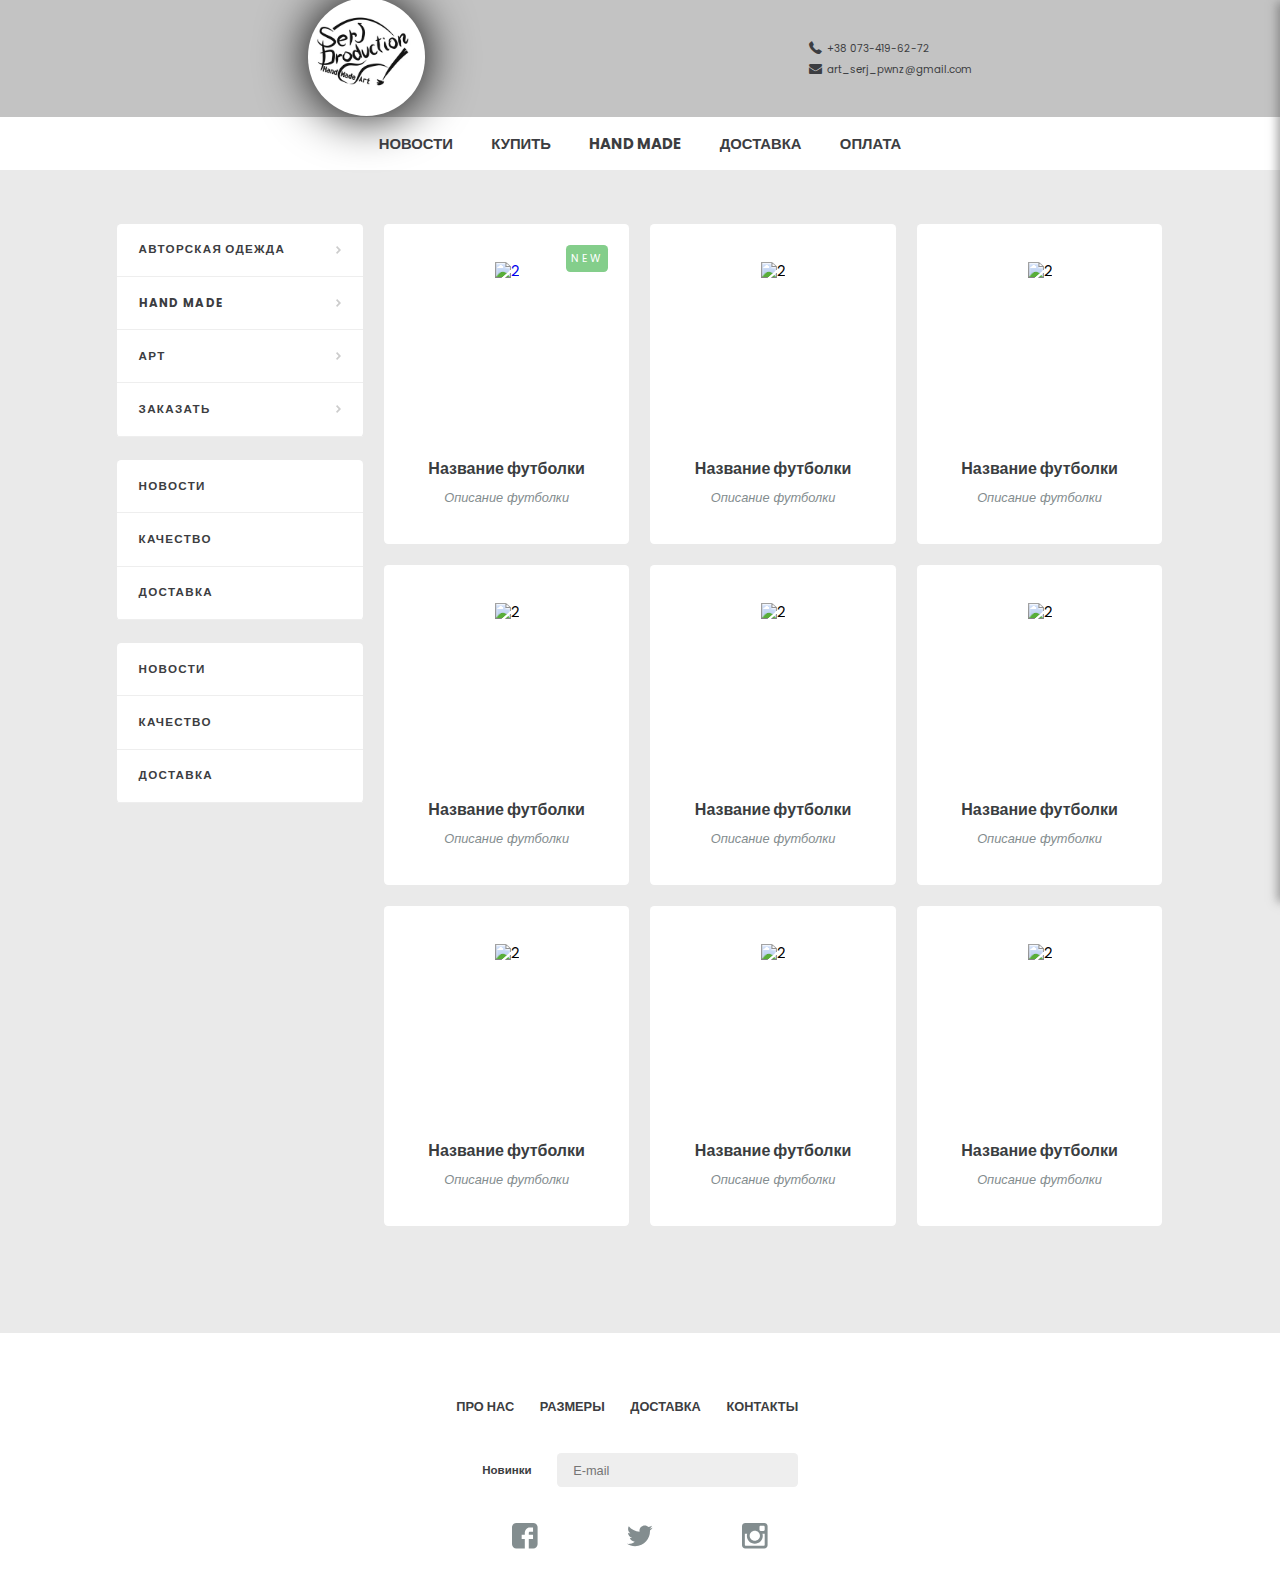
==== commit 01db77d2: "side menu" ====
--- a/Магазин/index.html
+++ b/Магазин/index.html
@@ -3,7 +3,7 @@
 
 <head>
     <meta charset="UTF-8">
-    <title>SerJ Prodaction</title>
+    <title>SerJ Production</title>
     <link rel="stylesheet" href="css/style.css">
     <link rel="stylesheet" href="css/fontello.css">
     <link rel="stylesheet" href="css/jquery-ui-1.9.2.custom.css">
@@ -213,7 +213,11 @@
 
 
             </div>
-
+                <nav id="side_nav" class="box info_box list_box ">
+                    <li class="title_box main_flex__nowrap flex__align-items_center flex__jcontent_between"><a href="#">Новости</a></li>
+                    <li class="title_box main_flex__nowrap flex__align-items_center flex__jcontent_between"><a href="#">Качество</a></li>
+                    <li class="title_box main_flex__nowrap flex__align-items_center flex__jcontent_between"><a href="#">Доставка</a></li>               
+                </nav>
 
 
             <div class=" box info_box">
@@ -342,7 +346,7 @@
                 </a>
 
             </div>
-            <button id="load_more" type="button">Загрузить еще</button>
+        <!--   <button id="load_more" type="button">Загрузить еще</button> -->
         </div>
     </main>
 
--- a/Магазин/css/style.css
+++ b/Магазин/css/style.css
@@ -55,7 +55,7 @@
     
 }
 .dark {
-	background-color: #eaeaea;
+	background-color: #c3c3c3;
 	color: #fff;
 }
 
@@ -359,6 +359,7 @@
 }
 
 .title_box p,
+.title_box a,
 .tittle_filter {
 	color: #3c3d41;
 	font-size: 0.91vmax;
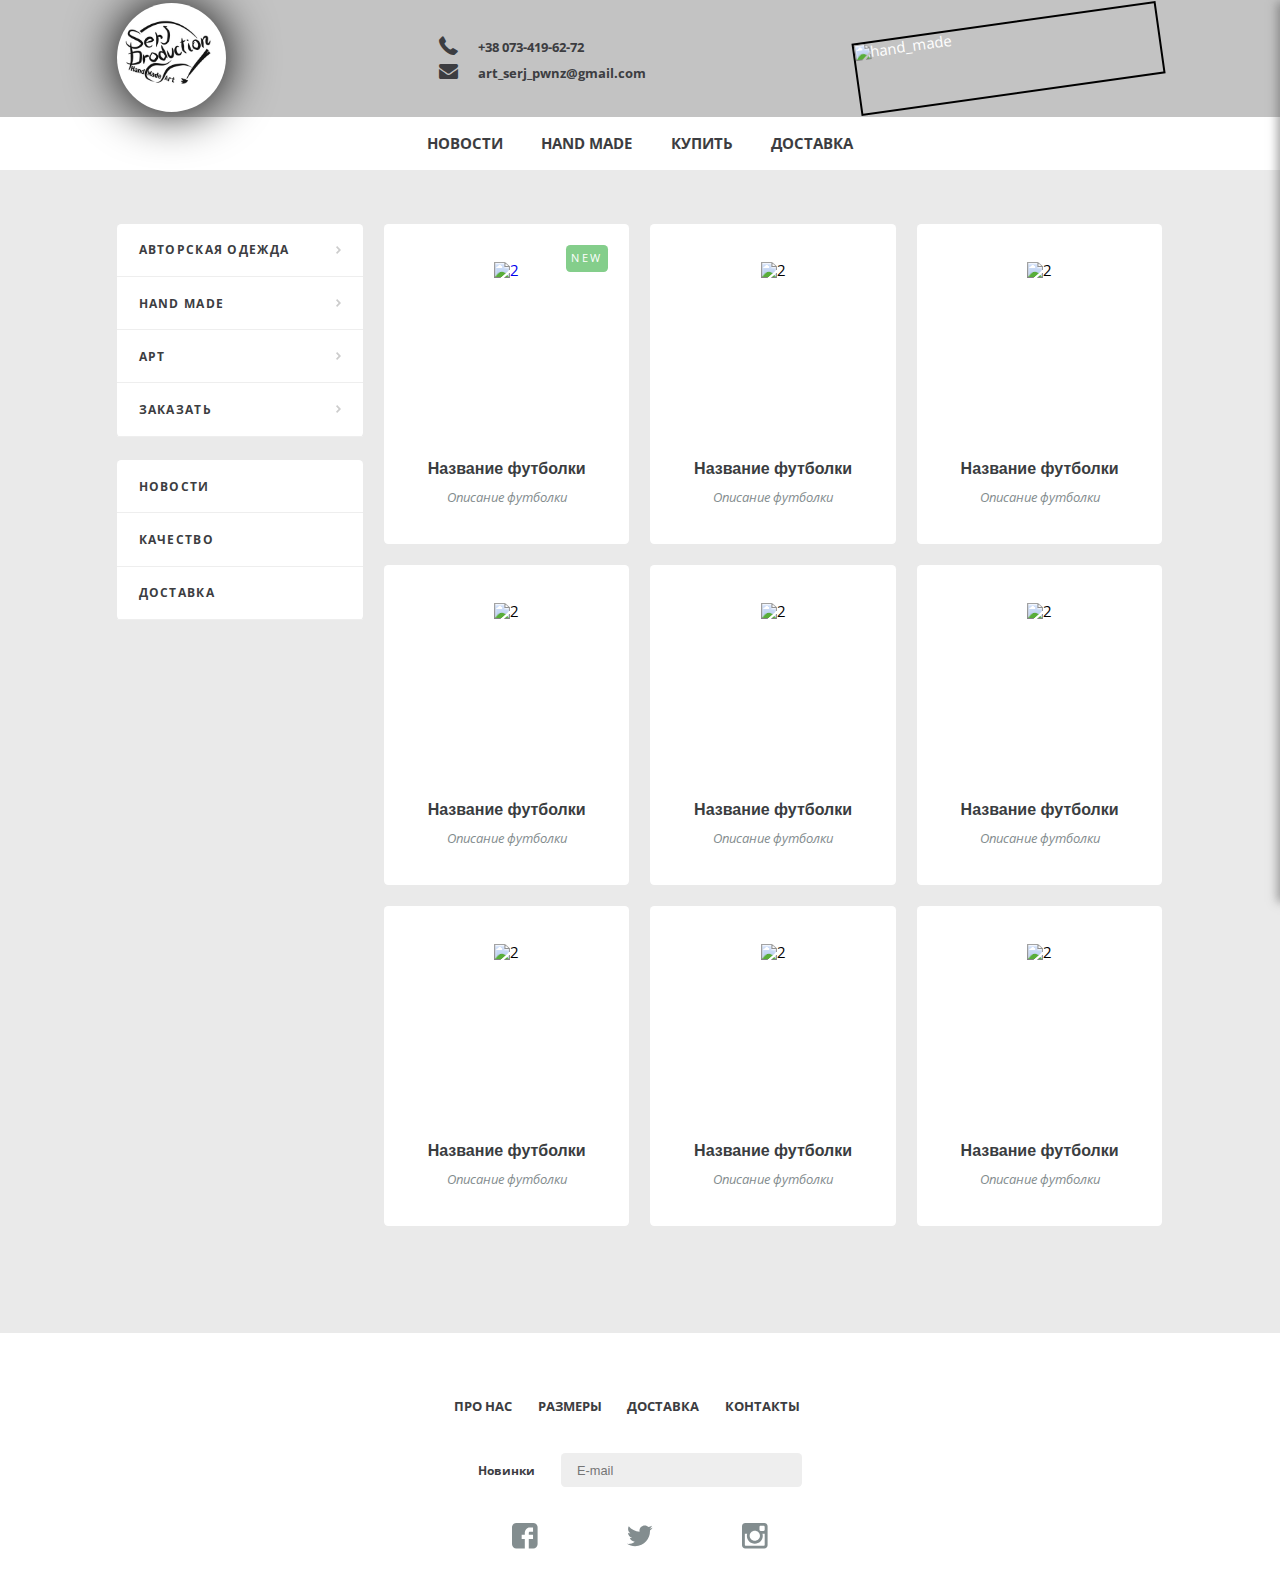
==== commit 328ff220: "fx" ====
--- a/Магазин/index.html
+++ b/Магазин/index.html
@@ -7,17 +7,17 @@
     <link rel="stylesheet" href="css/style.css">
     <link rel="stylesheet" href="css/fontello.css">
     <link rel="stylesheet" href="css/jquery-ui-1.9.2.custom.css">
-    <link href="https://fonts.googleapis.com/css?family=Poppins" rel="stylesheet">
-    <link href="https://fonts.googleapis.com/css?family=Poppins:400i" rel="stylesheet">
+    <link href="https://fonts.googleapis.com/css?family=Open+Sans:400,700&amp;subset=cyrillic,latin-ext" rel="stylesheet">
+
 </head>
 
 <body>
     <div id="modal">
         <div id="close_mod">
             <svg version="1.1" id="Capa_1" xmlns="http://www.w3.org/2000/svg" xmlns:xlink="http://www.w3.org/1999/xlink" x="0px" y="0px" viewBox="0 0 510 510" style="enable-background:new 0 0 510 510;" xml:space="preserve">
-			<path d="M255,0C114.75,0,0,114.75,0,255s114.75,255,255,255s255-114.75,255-255S395.25,0,255,0z M382.5,346.8l-35.7,35.7
-			L255,290.7l-91.8,91.8l-35.7-35.7l91.8-91.8l-91.8-91.8l35.7-35.7l91.8,91.8l91.8-91.8l35.7,35.7L290.7,255L382.5,346.8z"/>
-		</svg>
+                <path d="M255,0C114.75,0,0,114.75,0,255s114.75,255,255,255s255-114.75,255-255S395.25,0,255,0z M382.5,346.8l-35.7,35.7
+			L255,290.7l-91.8,91.8l-35.7-35.7l91.8-91.8l-91.8-91.8l35.7-35.7l91.8,91.8l91.8-91.8l35.7,35.7L290.7,255L382.5,346.8z" />
+            </svg>
 
         </div>
 
@@ -40,9 +40,9 @@
             <p>Кошик</p>
 
             <svg version="1.1" id="next" xmlns="http://www.w3.org/2000/svg" xmlns:xlink="http://www.w3.org/1999/xlink" x="0px" y="0px" viewBox="0 0 477.175 477.175" style="enable-background:new 0 0 477.175 477.175;" xml:space="preserve">
-					<path d="M360.731,229.075l-225.1-225.1c-5.3-5.3-13.8-5.3-19.1,0s-5.3,13.8,0,19.1l215.5,215.5l-215.5,215.5
-						c-5.3,5.3-5.3,13.8,0,19.1c2.6,2.6,6.1,4,9.5,4c3.4,0,6.9-1.3,9.5-4l225.1-225.1C365.931,242.875,365.931,234.275,360.731,229.075z"/>					
-					</svg>
+                <path d="M360.731,229.075l-225.1-225.1c-5.3-5.3-13.8-5.3-19.1,0s-5.3,13.8,0,19.1l215.5,215.5l-215.5,215.5
+						c-5.3,5.3-5.3,13.8,0,19.1c2.6,2.6,6.1,4,9.5,4c3.4,0,6.9-1.3,9.5-4l225.1-225.1C365.931,242.875,365.931,234.275,360.731,229.075z" />
+            </svg>
         </div>
 
         <div class="content_cart  ">
@@ -88,8 +88,8 @@
                     <p>15 000 грн</p>
                 </div>
 
-                <div class="delete_cart"> <a href="#"> 
-								<img src="img/bsk_del.png"></a>
+                <div class="delete_cart"> <a href="#">
+                        <img src="img/bsk_del.png"></a>
                 </div>
 
                 <div id="bottom_cart_line">
@@ -105,16 +105,16 @@
 
     <header class="dark">
         <div id="top">
-            <div class="wrap main_flex__nowrap flex__align-items_center flex__jcontent_around">
-
+            <div class="wrap main_flex__nowrap flex__align-items_center flex__jcontent_between">
                 <div id="logo_2">
                     <a href="#"><img src="img/logo_serj.jpg" alt="logo"></a>
-                </div>
+                </div> 
                 <div class="header_contacts">
-
                     <div id="phone"><i class="icon-phone-alt"></i> +38 073-419-62-72
                     </div>
                     <div id="mail"><i class="icon-mail-alt"></i> art_serj_pwnz@gmail.com</div>
+                </div>
+                <div id="hand_made"> <img src="img/hand_made.jpg" alt="hand_made">
                 </div>
             </div>
         </div>
@@ -122,14 +122,10 @@
             <div class="wrap main_flex__nowrap flex__jcontent_center flex__align-items_center">
                 <nav id="main_nav">
                     <li><a href="#">Новости</a></li>
+                    <li><a href="#">Hand Made</a></li>
                     <li><a href="#">Купить</a></li>
-                    <li><a href="#">Hand Made</a></li>
                     <li><a href="#">Доставка</a></li>
-                    <li><a href="#">Оплата</a></li>
                 </nav>
-
-
-
             </div>
         </div>
     </header>
@@ -143,9 +139,8 @@
                     <div class="title_box main_flex__nowrap flex__align-items_center flex__jcontent_between">
                         <p>Авторская одежда</p>
                         <svg xmlns="http://www.w3.org/2000/svg" xmlns:xlink="http://www.w3.org/1999/xlink">
-														<path  fill-rule="evenodd"
-														d="M2.647,3.999 L-0.000,6.775 L1.167,8.000 L5.000,3.999 L1.167,-0.000 L-0.000,1.224 L2.647,3.999 L2.647,3.999 Z"/>
-													</svg>
+                            <path fill-rule="evenodd" d="M2.647,3.999 L-0.000,6.775 L1.167,8.000 L5.000,3.999 L1.167,-0.000 L-0.000,1.224 L2.647,3.999 L2.647,3.999 Z" />
+                        </svg>
                     </div>
 
                     <div class="list_link">
@@ -161,9 +156,8 @@
                     <div class="title_box main_flex__nowrap flex__align-items_center flex__jcontent_between">
                         <p>Hand made</p>
                         <svg xmlns="http://www.w3.org/2000/svg" xmlns:xlink="http://www.w3.org/1999/xlink">
-														<path  fill-rule="evenodd"
-														d="M2.647,3.999 L-0.000,6.775 L1.167,8.000 L5.000,3.999 L1.167,-0.000 L-0.000,1.224 L2.647,3.999 L2.647,3.999 Z"/>
-												</svg>
+                            <path fill-rule="evenodd" d="M2.647,3.999 L-0.000,6.775 L1.167,8.000 L5.000,3.999 L1.167,-0.000 L-0.000,1.224 L2.647,3.999 L2.647,3.999 Z" />
+                        </svg>
                     </div>
 
                     <div class="list_link">
@@ -179,9 +173,8 @@
                     <div class="title_box main_flex__nowrap flex__align-items_center flex__jcontent_between">
                         <p>Арт</p>
                         <svg xmlns="http://www.w3.org/2000/svg" xmlns:xlink="http://www.w3.org/1999/xlink">
-														<path  fill-rule="evenodd"
-														d="M2.647,3.999 L-0.000,6.775 L1.167,8.000 L5.000,3.999 L1.167,-0.000 L-0.000,1.224 L2.647,3.999 L2.647,3.999 Z"/>
-												</svg>
+                            <path fill-rule="evenodd" d="M2.647,3.999 L-0.000,6.775 L1.167,8.000 L5.000,3.999 L1.167,-0.000 L-0.000,1.224 L2.647,3.999 L2.647,3.999 Z" />
+                        </svg>
                     </div>
 
                     <div class="list_link">
@@ -197,9 +190,8 @@
                     <div class="title_box main_flex__nowrap flex__align-items_center flex__jcontent_between">
                         <p>Заказать</p>
                         <svg xmlns="http://www.w3.org/2000/svg" xmlns:xlink="http://www.w3.org/1999/xlink">
-														<path  fill-rule="evenodd"
-														d="M2.647,3.999 L-0.000,6.775 L1.167,8.000 L5.000,3.999 L1.167,-0.000 L-0.000,1.224 L2.647,3.999 L2.647,3.999 Z"/>
-												</svg>
+                            <path fill-rule="evenodd" d="M2.647,3.999 L-0.000,6.775 L1.167,8.000 L5.000,3.999 L1.167,-0.000 L-0.000,1.224 L2.647,3.999 L2.647,3.999 Z" />
+                        </svg>
                     </div>
 
                     <div class="list_link">
@@ -213,36 +205,11 @@
 
 
             </div>
-                <nav id="side_nav" class="box info_box list_box ">
-                    <li class="title_box main_flex__nowrap flex__align-items_center flex__jcontent_between"><a href="#">Новости</a></li>
-                    <li class="title_box main_flex__nowrap flex__align-items_center flex__jcontent_between"><a href="#">Качество</a></li>
-                    <li class="title_box main_flex__nowrap flex__align-items_center flex__jcontent_between"><a href="#">Доставка</a></li>               
-                </nav>
-
-
-            <div class=" box info_box">
-                <div class="list_box">
-                    <div class="title_box main_flex__nowrap flex__align-items_center flex__jcontent_between">
-                        <p>Новости</p>
-
-                    </div>
-                </div>
-
-                <div class="list_box">
-                    <div class="title_box main_flex__nowrap flex__align-items_center flex__jcontent_between">
-                        <p>Качество</p>
-
-                    </div>
-                </div>
-
-                <div class="list_box">
-                    <div class="title_box main_flex__nowrap flex__align-items_center flex__jcontent_between">
-                        <p>Доставка</p>
-                    </div>
-                </div>
-
-            </div>
-
+            <nav id="side_nav" class="box info_box list_box ">
+                <li class="title_box main_flex__nowrap flex__align-items_center flex__jcontent_between"><a href="#">Новости</a></li>
+                <li class="title_box main_flex__nowrap flex__align-items_center flex__jcontent_between"><a href="#">Качество</a></li>
+                <li class="title_box main_flex__nowrap flex__align-items_center flex__jcontent_between"><a href="#">Доставка</a></li>
+            </nav>
         </div>
 
         <div id="right_bar">
@@ -346,7 +313,7 @@
                 </a>
 
             </div>
-        <!--   <button id="load_more" type="button">Загрузить еще</button> -->
+            <!--   <button id="load_more" type="button">Загрузить еще</button> -->
         </div>
     </main>
 
@@ -371,43 +338,39 @@
             <div>
                 <ul id="soc_list" class="main_flex__nowrap flex__jcontent_center flex__align-items_center">
 
-                    <li><a target="blank" href="https://www.facebook.com/serj.petrenko.1">										
-				
-					<svg version="1.1" id="Capa_1" xmlns="http://www.w3.org/2000/svg" xmlns:xlink="http://www.w3.org/1999/	xlink" x="0px" y="0px"
-								 viewBox="0 0 90 90" style="enable-background:new 0 0 90 90;" xml:space="preserve">
-								<path id="Facebook__x28_alt_x29_" d="M90,15.001C90,7.119,82.884,0,75,0H15C7.116,0,0,7.119,0,15.001v59.998
+                    <li><a target="blank" href="https://www.facebook.com/serj.petrenko.1">
+
+                            <svg version="1.1" id="Capa_1" xmlns="http://www.w3.org/2000/svg" xmlns:xlink="http://www.w3.org/1999/	xlink" x="0px" y="0px" viewBox="0 0 90 90" style="enable-background:new 0 0 90 90;" xml:space="preserve">
+                                <path id="Facebook__x28_alt_x29_" d="M90,15.001C90,7.119,82.884,0,75,0H15C7.116,0,0,7.119,0,15.001v59.998
 								C0,82.881,7.116,90,15.001,90H45V56H34V41h11v-5.844C45,25.077,52.568,16,61.875,16H74v15H61.875C60.548,31,59,32.611,59,35.024V41
-							h15v15H59v34h16c7.884,0,15-7.119,15-15.001V15.001z"/>
-						</svg></a>
+							h15v15H59v34h16c7.884,0,15-7.119,15-15.001V15.001z" />
+                            </svg></a>
                     </li>
 
-                    <li><a target="blank" href="https://twitter.com">					
-
-					<svg version="1.1" id="Capa_1" xmlns="http://www.w3.org/2000/svg" xmlns:xlink="http://www.w3.org/1999/xlink" x="0px" y="0px"
-							 viewBox="0 0 612 612" style="enable-background:new 0 0 612 612;" xml:space="preserve">
-								<path d="M612,116.258c-22.525,9.981-46.694,16.75-72.088,19.772c25.929-15.527,45.777-40.155,55.184-69.411
+                    <li><a target="blank" href="https://twitter.com">
+
+                            <svg version="1.1" id="Capa_1" xmlns="http://www.w3.org/2000/svg" xmlns:xlink="http://www.w3.org/1999/xlink" x="0px" y="0px" viewBox="0 0 612 612" style="enable-background:new 0 0 612 612;" xml:space="preserve">
+                                <path d="M612,116.258c-22.525,9.981-46.694,16.75-72.088,19.772c25.929-15.527,45.777-40.155,55.184-69.411
 								c-24.322,14.379-51.169,24.82-79.775,30.48c-22.907-24.437-55.49-39.658-91.63-39.658c-69.334,0-125.551,56.217-125.551,125.513
 								c0,9.828,1.109,19.427,3.251,28.606C197.065,206.32,104.556,156.337,42.641,80.386c-10.823,18.51-16.98,40.078-16.98,63.101
 								c0,43.559,22.181,81.993,55.835,104.479c-20.575-0.688-39.926-6.348-56.867-15.756v1.568c0,60.806,43.291,111.554,100.693,123.104
 								c-10.517,2.83-21.607,4.398-33.08,4.398c-8.107,0-15.947-0.803-23.634-2.333c15.985,49.907,62.336,86.199,117.253,87.194
 								c-42.947,33.654-97.099,53.655-155.916,53.655c-10.134,0-20.116-0.612-29.944-1.721c55.567,35.681,121.536,56.485,192.438,56.485
-								c230.948,0,357.188-191.291,357.188-357.188l-0.421-16.253C573.872,163.526,595.211,141.422,612,116.258z"/>	
-					</svg></a>
+								c230.948,0,357.188-191.291,357.188-357.188l-0.421-16.253C573.872,163.526,595.211,141.422,612,116.258z" />
+                            </svg></a>
                     </li>
 
-                    <li><a target="blank" href="https://www.instagram.com/serj_art_production/?hl=ru">			
-						<svg version="1.1" id="Capa_1" xmlns="http://www.w3.org/2000/svg" xmlns:xlink="http://www.w3.org/1999/			xlink" x="0px" y="0px"
-							 	viewBox="0 0 97.395 97.395" style="enable-background:new 0 0 97.395 97.395;"
-							 	xml:space="preserve">
-                                    <path d="M12.501,0h72.393c6.875,0,12.5,5.09,12.5,12.5v72.395c0,7.41-5.625,12.5-12.5,12.5H12.501C5.624,97.395,0,92.305,0,84.895
+                    <li><a target="blank" href="https://www.instagram.com/serj_art_production/?hl=ru">
+                            <svg version="1.1" id="Capa_1" xmlns="http://www.w3.org/2000/svg" xmlns:xlink="http://www.w3.org/1999/			xlink" x="0px" y="0px" viewBox="0 0 97.395 97.395" style="enable-background:new 0 0 97.395 97.395;" xml:space="preserve">
+                                <path d="M12.501,0h72.393c6.875,0,12.5,5.09,12.5,12.5v72.395c0,7.41-5.625,12.5-12.5,12.5H12.501C5.624,97.395,0,92.305,0,84.895
                                     V12.5C0,5.09,5.624,0,12.501,0L12.501,0z M70.948,10.821c-2.412,0-4.383,1.972-4.383,4.385v10.495c0,2.412,1.971,4.385,4.383,4.385
                                     h11.008c2.412,0,4.385-1.973,4.385-4.385V15.206c0-2.413-1.973-4.385-4.385-4.385H70.948L70.948,10.821z M86.387,41.188h-8.572
                                     c0.811,2.648,1.25,5.453,1.25,8.355c0,16.2-13.556,29.332-30.275,29.332c-16.718,0-30.272-13.132-30.272-29.332
                                     c0-2.904,0.438-5.708,1.25-8.355h-8.945v41.141c0,2.129,1.742,3.872,3.872,3.872h67.822c2.13,0,3.872-1.742,3.872-3.872V41.188
                                     H86.387z M48.789,29.533c-10.802,0-19.56,8.485-19.56,18.953c0,10.468,8.758,18.953,19.56,18.953
-                                    c10.803,0,19.562-8.485,19.562-18.953C68.351,38.018,59.593,29.533,48.789,29.533z"/>
-						</svg>
-						</a>
+                                    c10.803,0,19.562-8.485,19.562-18.953C68.351,38.018,59.593,29.533,48.789,29.533z" />
+                            </svg>
+                        </a>
                     </li>
 
                 </ul>
--- a/Магазин/css/style.css
+++ b/Магазин/css/style.css
@@ -35,7 +35,7 @@
 
 	font-size: 1.16vmax;
 	line-height: 1.33vmax;
-	font-family: 'Poppins', sans-serif ;
+    font-family: 'Open Sans', sans-serif;
 
 }
 
@@ -92,12 +92,14 @@
 
 .header_contacts {
     color:#3c3d41;
-    font-size: 0.8vmax;
-    line-height: 1.5vmax
+    font-size: 1.0vmax;
+    line-height: 1.8vmax;
+    font-weight: bold;
 }
 .header_contacts i {
     color: #838d8;
-    font-size: 1vmax;
+    font-size: 1.5vmax;
+    margin-right: 1vmax;
     
 }
 
@@ -130,8 +132,8 @@
     
         }
         #logo_2 img {
-             width: 9.16vmax;
-            height: 9.16vmax;
+             width: 8.5vmax;
+            height: 8.5vmax;
             border-radius: 100%;
             justify-content: flex-start;
 
@@ -139,19 +141,16 @@
             box-shadow: 0 0 50px rgba(0,0,0,3.5); /* Параметры тени */
             padding: 0px;
         }
-/*
-#logo, #logo a {
-	display: block;
-	height: 5.33vmax;
-	width: 3.33vmax;
-	text-decoration: none;
-}
-
-#logo svg {
-	width: inherit;
-	height: inherit;
-	fill: #fff;
-} */
+#hand_made  {
+ display: flex;  
+       
+}
+#hand_made img {
+   width: 24vmax;
+    height: 5.67vmax;
+    border: solid 2px black; 
+    transform: rotate(-8deg);
+}
 
 #cart {
 	border: 1px solid #86ce8e;
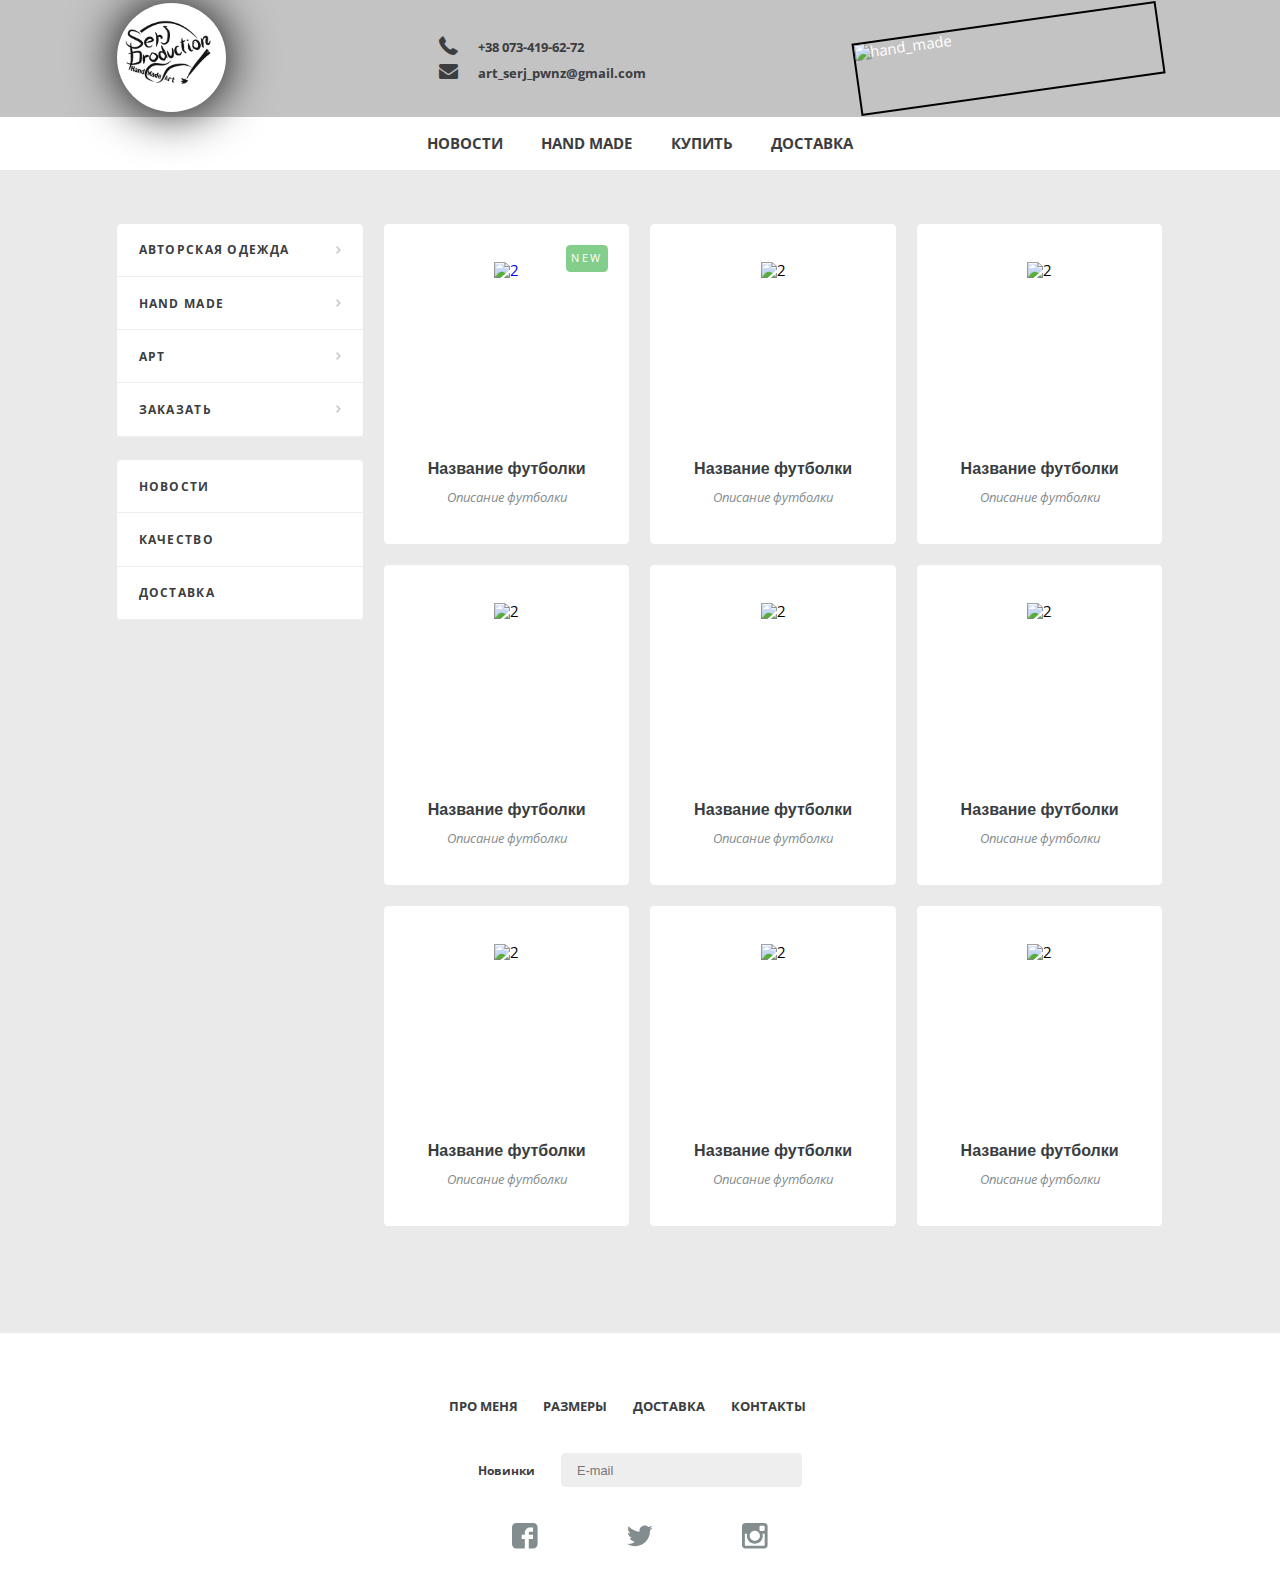
==== commit a62fd226: "del bucket" ====
--- a/Магазин/index.html
+++ b/Магазин/index.html
@@ -8,107 +8,15 @@
     <link rel="stylesheet" href="css/fontello.css">
     <link rel="stylesheet" href="css/jquery-ui-1.9.2.custom.css">
     <link href="https://fonts.googleapis.com/css?family=Open+Sans:400,700&amp;subset=cyrillic,latin-ext" rel="stylesheet">
-
 </head>
 
 <body>
-    <div id="modal">
-        <div id="close_mod">
-            <svg version="1.1" id="Capa_1" xmlns="http://www.w3.org/2000/svg" xmlns:xlink="http://www.w3.org/1999/xlink" x="0px" y="0px" viewBox="0 0 510 510" style="enable-background:new 0 0 510 510;" xml:space="preserve">
-                <path d="M255,0C114.75,0,0,114.75,0,255s114.75,255,255,255s255-114.75,255-255S395.25,0,255,0z M382.5,346.8l-35.7,35.7
-			L255,290.7l-91.8,91.8l-35.7-35.7l91.8-91.8l-91.8-91.8l35.7-35.7l91.8,91.8l91.8-91.8l35.7,35.7L290.7,255L382.5,346.8z" />
-            </svg>
-
-        </div>
-
-        <div id="conten_modal">
-            <form action="">
-                <div class="input">
-                    <input type="text" name="login" placeholder="login">
-                </div>
-                <div class="input">
-                    <input type="password" name="password" placeholder="password">
-                </div>
-                <button class="submit">Sign in</button>
-            </form>
-        </div>
-    </div>
-    <div id="black_fill"></div>
-
-    <div id="cart_box" class="anime main_flex__nowrap flex__jcontent_between flex__align-items_center">
-        <div class="tittle_cart main_flex__nowrap flex__jcontent_between flex__align-items_center">
-            <p>Кошик</p>
-
-            <svg version="1.1" id="next" xmlns="http://www.w3.org/2000/svg" xmlns:xlink="http://www.w3.org/1999/xlink" x="0px" y="0px" viewBox="0 0 477.175 477.175" style="enable-background:new 0 0 477.175 477.175;" xml:space="preserve">
-                <path d="M360.731,229.075l-225.1-225.1c-5.3-5.3-13.8-5.3-19.1,0s-5.3,13.8,0,19.1l215.5,215.5l-215.5,215.5
-						c-5.3,5.3-5.3,13.8,0,19.1c2.6,2.6,6.1,4,9.5,4c3.4,0,6.9-1.3,9.5-4l225.1-225.1C365.931,242.875,365.931,234.275,360.731,229.075z" />
-            </svg>
-        </div>
-
-        <div class="content_cart  ">
-            <div class="header_list_cart">
-
-                <div id="head1">Товар</div>
-                <div id="head2">Название</div>
-                <div id="head3">Количистве</div>
-                <div id="head4">Цена</div>
-            </div>
-
-
-            <div class="block_list_cart">
-                <div class="img_cart">
-                    <img src="" alt="" width="" height="">
-                </div>
-
-                <div class="tittle_cart_2">
-                    <!--  краткая информация о товаре -->
-                    <p><a href="">Черевики жіночі</a></p>
-                    <!-- название товара -->
-                    <p class="cart_mini_features"> Натуральна шкіра, Размер 32 </p>
-                    <!--описание товара	-->
-                </div>
-
-                <div class="count_cart">
-                    <!--количество товара -->
-                    <ul class="input_count_style">
-                        <li>
-                            <p align="center" class="count_minus">-</p>
-                        </li>
-                        <li>
-                            <p align="center"> <input class="count_input" maxlength="3" type="text" /></p>
-                        </li>
-                        <li>
-                            <p align="center" class="count_plus">+</p>
-                        </li>
-                    </ul>
-                </div>
-
-                <div class="price_product">
-                    <h5><span class="span_count"></span>1<span> x </span>15 000 грн</h5>
-                    <p>15 000 грн</p>
-                </div>
-
-                <div class="delete_cart"> <a href="#">
-                        <img src="img/bsk_del.png"></a>
-                </div>
-
-                <div id="bottom_cart_line">
-
-                </div>
-            </div>
-
-
-        </div>
-        <button id="order" type="bottun"> замовити</button>
-
-    </div>
-
     <header class="dark">
         <div id="top">
             <div class="wrap main_flex__nowrap flex__align-items_center flex__jcontent_between">
                 <div id="logo_2">
                     <a href="#"><img src="img/logo_serj.jpg" alt="logo"></a>
-                </div> 
+                </div>
                 <div class="header_contacts">
                     <div id="phone"><i class="icon-phone-alt"></i> +38 073-419-62-72
                     </div>
@@ -198,12 +106,9 @@
                         <nav>
                             <li><a href="#">Купить</a></li>
                             <li><a href="#"> </a></li>
-
-                        </nav>
-                    </div>
-                </div>
-
-
+                        </nav>
+                    </div>
+                </div>
             </div>
             <nav id="side_nav" class="box info_box list_box ">
                 <li class="title_box main_flex__nowrap flex__align-items_center flex__jcontent_between"><a href="#">Новости</a></li>
@@ -223,93 +128,73 @@
                     </div>
 
                     <div class="img_product">
-                        <img src="img/9.png" alt="2">
-                    </div>
-                    <h2>Название футболки</h2>
-                    <p>Описание футболки</p>
-
-
-                </a>
-                <a class="product box main_flex__nowrap flex__jcontent_center flex__align-items_center">
-
-                    <div class="img_product">
-                        <img src="img/9.png" alt="2">
-                    </div>
-                    <h2>Название футболки</h2>
-                    <p>Описание футболки</p>
-
-
-                </a>
-                <a class="product box main_flex__nowrap flex__jcontent_center flex__align-items_center">
-
-                    <div class="img_product">
-                        <img src="img/9.png" alt="2">
-                    </div>
-                    <h2>Название футболки</h2>
-                    <p>Описание футболки</p>
-
-
-                </a>
-                <a class="product box main_flex__nowrap flex__jcontent_center flex__align-items_center">
-
-                    <div class="img_product">
-                        <img src="img/9.png" alt="2">
-                    </div>
-                    <h2>Название футболки</h2>
-                    <p>Описание футболки</p>
-
-
-                </a>
-                <a class="product box main_flex__nowrap flex__jcontent_center flex__align-items_center">
-
-                    <div class="img_product">
-                        <img src="img/9.png" alt="2">
-                    </div>
-                    <h2>Название футболки</h2>
-                    <p>Описание футболки</p>
-
-
-                </a>
-                <a class="product box main_flex__nowrap flex__jcontent_center flex__align-items_center">
-
-                    <div class="img_product">
-                        <img src="img/9.png" alt="2">
-                    </div>
-                    <h2>Название футболки</h2>
-                    <p>Описание футболки</p>
-
-
-                </a>
-
-                <a class="product box main_flex__nowrap flex__jcontent_center flex__align-items_center">
-
-                    <div class="img_product">
-                        <img src="img/9.png" alt="2">
-                    </div>
-                    <h2>Название футболки</h2>
-                    <p>Описание футболки</p>
-
-
-                </a>
-                <a class="product box main_flex__nowrap flex__jcontent_center flex__align-items_center">
-
-                    <div class="img_product">
-                        <img src="img/9.png" alt="2">
-                    </div>
-                    <h2>Название футболки</h2>
-                    <p>Описание футболки</p>
-
-
-                </a>
-                <a class="product box main_flex__nowrap flex__jcontent_center flex__align-items_center">
-
-                    <div class="img_product">
-                        <img src="img/9.png" alt="2">
-                    </div>
-                    <h2>Название футболки</h2>
-                    <p>Описание футболки</p>
-
-
+                        <img src="img/09.jpg" alt="2">
+                    </div>
+                    <h2>Название футболки</h2>
+                    <p>Описание футболки</p>
+                </a>
+                <a class="product box main_flex__nowrap flex__jcontent_center flex__align-items_center">
+
+                    <div class="img_product">
+                        <img src="img/9.png" alt="2">
+                    </div>
+                    <h2>Название футболки</h2>
+                    <p>Описание футболки</p>
+                </a>
+                <a class="product box main_flex__nowrap flex__jcontent_center flex__align-items_center">
+
+                    <div class="img_product">
+                        <img src="img/9.png" alt="2">
+                    </div>
+                    <h2>Название футболки</h2>
+                    <p>Описание футболки</p>
+                </a>
+                <a class="product box main_flex__nowrap flex__jcontent_center flex__align-items_center">
+
+                    <div class="img_product">
+                        <img src="img/9.png" alt="2">
+                    </div>
+                    <h2>Название футболки</h2>
+                    <p>Описание футболки</p>
+                </a>
+                <a class="product box main_flex__nowrap flex__jcontent_center flex__align-items_center">
+
+                    <div class="img_product">
+                        <img src="img/9.png" alt="2">
+                    </div>
+                    <h2>Название футболки</h2>
+                    <p>Описание футболки</p>
+                </a>
+                <a class="product box main_flex__nowrap flex__jcontent_center flex__align-items_center">
+
+                    <div class="img_product">
+                        <img src="img/9.png" alt="2">
+                    </div>
+                    <h2>Название футболки</h2>
+                    <p>Описание футболки</p>
+                </a>
+
+                <a class="product box main_flex__nowrap flex__jcontent_center flex__align-items_center">
+
+                    <div class="img_product">
+                        <img src="img/9.png" alt="2">
+                    </div>
+                    <h2>Название футболки</h2>
+                    <p>Описание футболки</p>
+                </a>
+                <a class="product box main_flex__nowrap flex__jcontent_center flex__align-items_center">
+                    <div class="img_product">
+                        <img src="img/9.png" alt="2">
+                    </div>
+                    <h2>Название футболки</h2>
+                    <p>Описание футболки</p>
+                </a>
+                <a class="product box main_flex__nowrap flex__jcontent_center flex__align-items_center">
+                    <div class="img_product">
+                        <img src="img/9.png" alt="2">
+                    </div>
+                    <h2>Название футболки</h2>
+                    <p>Описание футболки</p>
                 </a>
 
             </div>
@@ -321,9 +206,7 @@
         <div class="wrap">
             <div>
                 <nav id="footer_nav" class="main_flex__nowrap flex__jcontent_center flex__align-items_center">
-                    <li><a href="#">Про нас</a></li>
-
-
+                    <li><a href="#">Про меня</a></li>
                     <li><a href="#">Размеры</a></li>
                     <li><a href="#">Доставка</a></li>
                     <li><a href="#">Контакты</a></li>
@@ -372,7 +255,6 @@
                             </svg>
                         </a>
                     </li>
-
                 </ul>
             </div>
         </div>
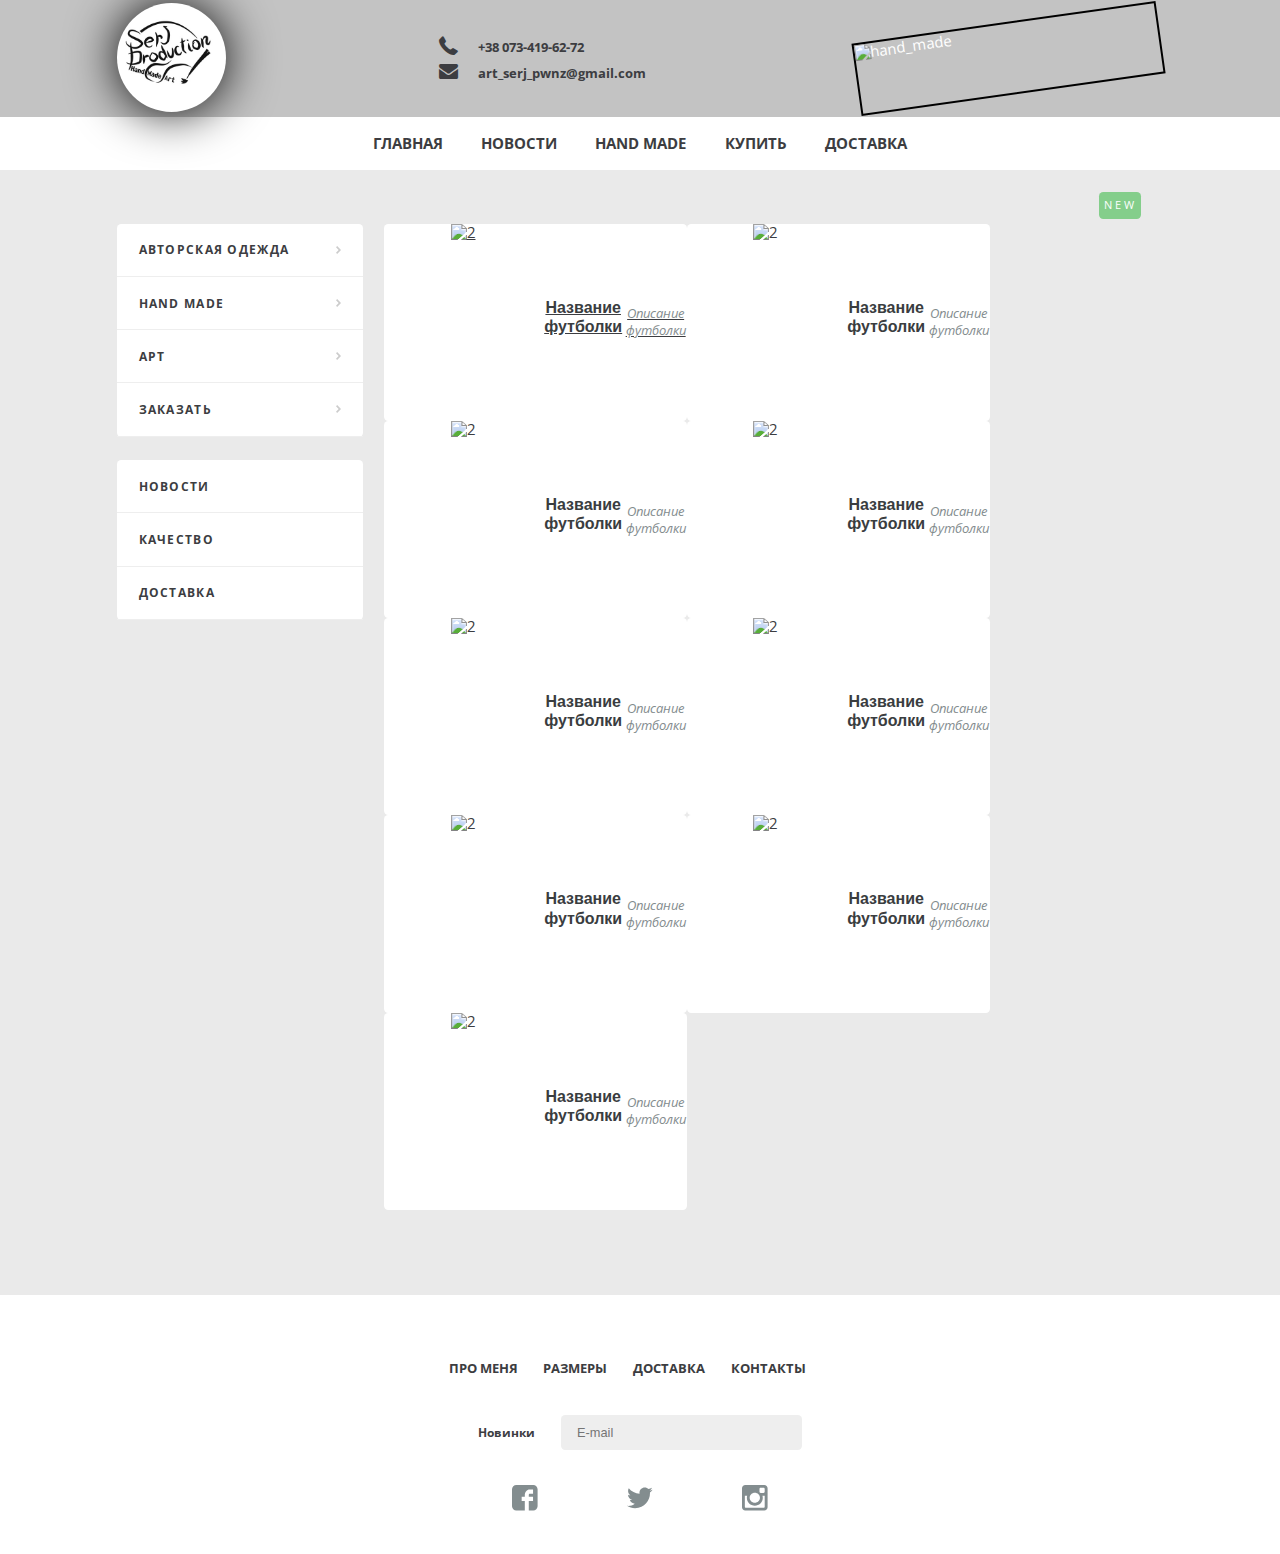
==== commit 8a132591: "fix animation, js (?)" ====
--- a/Магазин/index.html
+++ b/Магазин/index.html
@@ -1,12 +1,17 @@
 <!DOCTYPE html>
-<html lang="en">
+<!--[if lt IE 7 ]><html class="ie ie6" lang="en"> <![endif]-->
+<!--[if IE 7 ]><html class="ie ie7" lang="en"> <![endif]-->
+<!--[if IE 8 ]><html class="ie ie8" lang="en"> <![endif]-->
+<!--[if (gte IE 9)|!(IE)]><!--><html lang="en"> <!--<![endif]-->
 
 <head>
     <meta charset="UTF-8">
     <title>SerJ Production</title>
+    <link rel="shortcut icon" href="img/favicon.png" type="image/png">
     <link rel="stylesheet" href="css/style.css">
     <link rel="stylesheet" href="css/fontello.css">
     <link rel="stylesheet" href="css/jquery-ui-1.9.2.custom.css">
+    <link rel="stylesheet" href="css/animate.css"> <!-- animate plugin-->
     <link href="https://fonts.googleapis.com/css?family=Open+Sans:400,700&amp;subset=cyrillic,latin-ext" rel="stylesheet">
 </head>
 
@@ -29,10 +34,11 @@
         <div id="menu">
             <div class="wrap main_flex__nowrap flex__jcontent_center flex__align-items_center">
                 <nav id="main_nav">
-                    <li><a href="#">Новости</a></li>
-                    <li><a href="#">Hand Made</a></li>
-                    <li><a href="#">Купить</a></li>
-                    <li><a href="#">Доставка</a></li>
+                    <li><a href="index.html">Главная</a></li>
+                    <li><a href="news.html">Новости</a></li>
+                    <li><a href="hand_made.html">Hand Made</a></li>
+                    <li><a href="buy.html">Купить</a></li>
+                    <li><a href="suply.html">Доставка</a></li>
                 </nav>
             </div>
         </div>
@@ -46,24 +52,22 @@
                 <div class="list_box">
                     <div class="title_box main_flex__nowrap flex__align-items_center flex__jcontent_between">
                         <p>Авторская одежда</p>
-                        <svg xmlns="http://www.w3.org/2000/svg" xmlns:xlink="http://www.w3.org/1999/xlink">
-                            <path fill-rule="evenodd" d="M2.647,3.999 L-0.000,6.775 L1.167,8.000 L5.000,3.999 L1.167,-0.000 L-0.000,1.224 L2.647,3.999 L2.647,3.999 Z" />
-                        </svg>
-                    </div>
-
-                    <div class="list_link">
-                        <nav>
-                            <li><a href="#">Женские футболки</a></li>
-                            <li><a href="#">Женские свитшоты</a></li>
-                            <li><a href="#">Мужские футболки</a></li>
-                            <li><a href="#">Мужские свитшоты</a></li>
+                        <svg>
+                            <path fill-rule="evenodd" d="M2.647,3.999 L-0.000,6.775 L1.167,8.000 L5.000,3.999 L1.167,-0.000 L-0.000,1.224 L2.647,3.999 L2.647,3.999 Z" />
+                        </svg>
+                    </div>
+
+                    <div class="list_link">
+                        <nav>
+                            <li><a href="#">Футболки</a></li>                        
+                            <li><a href="#">Свитшоты</a></li>
                         </nav>
                     </div>
                 </div>
                 <div class="list_box">
                     <div class="title_box main_flex__nowrap flex__align-items_center flex__jcontent_between">
                         <p>Hand made</p>
-                        <svg xmlns="http://www.w3.org/2000/svg" xmlns:xlink="http://www.w3.org/1999/xlink">
+                        <svg    >
                             <path fill-rule="evenodd" d="M2.647,3.999 L-0.000,6.775 L1.167,8.000 L5.000,3.999 L1.167,-0.000 L-0.000,1.224 L2.647,3.999 L2.647,3.999 Z" />
                         </svg>
                     </div>
@@ -80,7 +84,7 @@
                 <div class="list_box">
                     <div class="title_box main_flex__nowrap flex__align-items_center flex__jcontent_between">
                         <p>Арт</p>
-                        <svg xmlns="http://www.w3.org/2000/svg" xmlns:xlink="http://www.w3.org/1999/xlink">
+                        <svg>
                             <path fill-rule="evenodd" d="M2.647,3.999 L-0.000,6.775 L1.167,8.000 L5.000,3.999 L1.167,-0.000 L-0.000,1.224 L2.647,3.999 L2.647,3.999 Z" />
                         </svg>
                     </div>
@@ -97,7 +101,7 @@
                 <div class="list_box">
                     <div class="title_box main_flex__nowrap flex__align-items_center flex__jcontent_between">
                         <p>Заказать</p>
-                        <svg xmlns="http://www.w3.org/2000/svg" xmlns:xlink="http://www.w3.org/1999/xlink">
+                        <svg>
                             <path fill-rule="evenodd" d="M2.647,3.999 L-0.000,6.775 L1.167,8.000 L5.000,3.999 L1.167,-0.000 L-0.000,1.224 L2.647,3.999 L2.647,3.999 Z" />
                         </svg>
                     </div>
@@ -111,9 +115,9 @@
                 </div>
             </div>
             <nav id="side_nav" class="box info_box list_box ">
-                <li class="title_box main_flex__nowrap flex__align-items_center flex__jcontent_between"><a href="#">Новости</a></li>
-                <li class="title_box main_flex__nowrap flex__align-items_center flex__jcontent_between"><a href="#">Качество</a></li>
-                <li class="title_box main_flex__nowrap flex__align-items_center flex__jcontent_between"><a href="#">Доставка</a></li>
+                <li class="title_box main_flex__nowrap flex__align-items_center flex__jcontent_between"><a href="news.html">Новости</a></li>
+                <li class="title_box main_flex__nowrap flex__align-items_center flex__jcontent_between"><a href="quality.html">Качество</a></li>
+                <li class="title_box main_flex__nowrap flex__align-items_center flex__jcontent_between"><a href="suply.html">Доставка</a></li>
             </nav>
         </div>
 
@@ -173,7 +177,6 @@
                     <h2>Название футболки</h2>
                     <p>Описание футболки</p>
                 </a>
-
                 <a class="product box main_flex__nowrap flex__jcontent_center flex__align-items_center">
 
                     <div class="img_product">
@@ -206,10 +209,10 @@
         <div class="wrap">
             <div>
                 <nav id="footer_nav" class="main_flex__nowrap flex__jcontent_center flex__align-items_center">
-                    <li><a href="#">Про меня</a></li>
-                    <li><a href="#">Размеры</a></li>
-                    <li><a href="#">Доставка</a></li>
-                    <li><a href="#">Контакты</a></li>
+                    <li><a href="about.html">Про меня</a></li>
+                    <li><a href="size.html">Размеры</a></li>
+                    <li><a href="suply.html">Доставка</a></li>
+                    <li><a href="contacts.html">Контакты</a></li>
                 </nav>
 
             </div>
@@ -223,7 +226,7 @@
 
                     <li><a target="blank" href="https://www.facebook.com/serj.petrenko.1">
 
-                            <svg version="1.1" id="Capa_1" xmlns="http://www.w3.org/2000/svg" xmlns:xlink="http://www.w3.org/1999/	xlink" x="0px" y="0px" viewBox="0 0 90 90" style="enable-background:new 0 0 90 90;" xml:space="preserve">
+                            <svg version="1.1" x="0px" y="0px" viewBox="0 0 90 90" style="enable-background:new 0 0 90 90;" xml:space="preserve">
                                 <path id="Facebook__x28_alt_x29_" d="M90,15.001C90,7.119,82.884,0,75,0H15C7.116,0,0,7.119,0,15.001v59.998
 								C0,82.881,7.116,90,15.001,90H45V56H34V41h11v-5.844C45,25.077,52.568,16,61.875,16H74v15H61.875C60.548,31,59,32.611,59,35.024V41
 							h15v15H59v34h16c7.884,0,15-7.119,15-15.001V15.001z" />
@@ -231,8 +234,7 @@
                     </li>
 
                     <li><a target="blank" href="https://twitter.com">
-
-                            <svg version="1.1" id="Capa_1" xmlns="http://www.w3.org/2000/svg" xmlns:xlink="http://www.w3.org/1999/xlink" x="0px" y="0px" viewBox="0 0 612 612" style="enable-background:new 0 0 612 612;" xml:space="preserve">
+                            <svg version="1.1" x="0px" y="0px" viewBox="0 0 612 612" style="enable-background:new 0 0 612 612;" xml:space="preserve">
                                 <path d="M612,116.258c-22.525,9.981-46.694,16.75-72.088,19.772c25.929-15.527,45.777-40.155,55.184-69.411
 								c-24.322,14.379-51.169,24.82-79.775,30.48c-22.907-24.437-55.49-39.658-91.63-39.658c-69.334,0-125.551,56.217-125.551,125.513
 								c0,9.828,1.109,19.427,3.251,28.606C197.065,206.32,104.556,156.337,42.641,80.386c-10.823,18.51-16.98,40.078-16.98,63.101
@@ -244,7 +246,7 @@
                     </li>
 
                     <li><a target="blank" href="https://www.instagram.com/serj_art_production/?hl=ru">
-                            <svg version="1.1" id="Capa_1" xmlns="http://www.w3.org/2000/svg" xmlns:xlink="http://www.w3.org/1999/			xlink" x="0px" y="0px" viewBox="0 0 97.395 97.395" style="enable-background:new 0 0 97.395 97.395;" xml:space="preserve">
+                            <svg version="1.1" x="0px" y="0px" viewBox="0 0 97.395 97.395" style="enable-background:new 0 0 97.395 97.395;" xml:space="preserve">
                                 <path d="M12.501,0h72.393c6.875,0,12.5,5.09,12.5,12.5v72.395c0,7.41-5.625,12.5-12.5,12.5H12.501C5.624,97.395,0,92.305,0,84.895
                                     V12.5C0,5.09,5.624,0,12.501,0L12.501,0z M70.948,10.821c-2.412,0-4.383,1.972-4.383,4.385v10.495c0,2.412,1.971,4.385,4.383,4.385
                                     h11.008c2.412,0,4.385-1.973,4.385-4.385V15.206c0-2.413-1.973-4.385-4.385-4.385H70.948L70.948,10.821z M86.387,41.188h-8.572
@@ -259,12 +261,11 @@
             </div>
         </div>
 
-    </footer>
-    <script src="https://ajax.googleapis.com/ajax/libs/jquery/2.2.0/jquery.min.js"></script>
-    <script src="js/jquery-1.8.3.js"></script>
-    <script src="js/jquery-ui-1.9.2.custom.min.js"></script>
-    <script src="js/control.js"></script>
-
+</footer>
+<script src="js/jquery-ui-1.9.2.custom.min.js"></script>
+<script src="https://ajax.googleapis.com/ajax/libs/jquery/2.2.0/jquery.min.js"></script>
+<script src="js/jquery-1.8.3.js"></script>
+<script src="js/control.js"></script>
 </body>
 
 </html>--- a/Магазин/css/style.css
+++ b/Магазин/css/style.css
@@ -30,817 +30,590 @@
 
 
 body {
-	
-	background-color: #eaeaea;
-
-	font-size: 1.16vmax;
-	line-height: 1.33vmax;
+
+    background-color: #eaeaea;
+    font-size: 1.16vmax;
+    line-height: 1.33vmax;
     font-family: 'Open Sans', sans-serif;
 
 }
 
 .wrap {
-	width: 81.66vw;
-	margin: 0 auto;
-	position: relative;
+    width: 81.66vw;
+    margin: 0 auto;
+    position: relative;
 }
 
 .bold {
     font-weight: bold;
     font-size: 1.08vmax;
-	border: none;
-	color: #3c3d41;
-	cursor: pointer;
-
-    
-}
+    border: none;
+    color: #3c3d41;
+    cursor: pointer;
+}
+
 .dark {
-	background-color: #c3c3c3;
-	color: #fff;
+    background-color: #c3c3c3;
+    color: #fff;
 }
 
 .gray {
-	background-color: #838d8f;
-	color: #fff;
+    background-color: #838d8f;
+    color: #fff;
 }
 
 #top {
-	width: 100%;
-	height: 9.16vmax;
+    width: 100%;
+    height: 9.16vmax;
 }
 
 #top .wrap,
 #menu .wrap {
-	height: inherit;
+    height: inherit;
 }
 
 div.btn {
-	border-radius: 0.33vw;
-	padding: 0.66vw 1.32vw;
-	overflow: hidden;
-}
-
-
-
-
-#sign svg {  
-width: 1.33vmax;
- height: 1.33vmax;
- fill: #7e7e7e;
- margin-right: 1.83vmax;
-}
+    border-radius: 0.33vw;
+    padding: 0.66vw 1.32vw;
+    overflow: hidden;
+}
+
+
+
+
+#sign svg {
+    width: 1.33vmax;
+    height: 1.33vmax;
+    fill: #7e7e7e;
+    margin-right: 1.83vmax;
+}
+
 
 .header_contacts {
-    color:#3c3d41;
+    color: #3c3d41;
     font-size: 1.0vmax;
     line-height: 1.8vmax;
     font-weight: bold;
 }
+
 .header_contacts i {
     color: #838d8;
     font-size: 1.5vmax;
     margin-right: 1vmax;
-    
-}
-
- /*#phone:hover {
-	background-color: #ededed;
-	color: #2e2e30;*/
-}
+
+}
+
+
 #location,
-#currency {	 
-	margin-left: 5.25vmax;
-	color: #aaaaaa;
-    
-
-}
-
 #currency {
-	margin-left: 0;
-	margin-right: 6.33vmax;
+    margin-left: 5.25vmax;
+    color: #aaaaaa;
+
+
+}
+
+#currency {
+    margin-left: 0;
+    margin-right: 6.33vmax;
 }
 
 #location span,
 #currency span {
- 	color: #fff;
-	cursor: pointer;
-	margin-left: 1.66vmax;
-	font-size: 0.83vmax;
-}
+    color: #fff;
+    cursor: pointer;
+    margin-left: 1.66vmax;
+    font-size: 0.83vmax;
+}
+
 #logo_2 {
-    display: flex;   
-    
-        }
-        #logo_2 img {
-             width: 8.5vmax;
-            height: 8.5vmax;
-            border-radius: 100%;
-            justify-content: flex-start;
-
-            background: black; /* Цвет фона */
-            box-shadow: 0 0 50px rgba(0,0,0,3.5); /* Параметры тени */
-            padding: 0px;
-        }
-#hand_made  {
- display: flex;  
-       
-}
+    display: flex;
+
+}
+
+#logo_2 img {
+    width: 8.5vmax;
+    height: 8.5vmax;
+    border-radius: 100%;
+    justify-content: flex-start;
+
+    background: black;
+    /* Цвет фона */
+    box-shadow: 0 0 50px rgba(0, 0, 0, 3.5);
+    /* Параметры тени */
+    padding: 0px;
+}
+
+#hand_made {
+    display: flex;
+
+}
+
 #hand_made img {
-   width: 24vmax;
+    width: 24vmax;
     height: 5.67vmax;
-    border: solid 2px black; 
+    border: solid 2px black;
     transform: rotate(-8deg);
 }
 
 #cart {
-	border: 1px solid #86ce8e;
-	font-size: 0.83vmax;
-	color: #86ce8e; 
-	cursor: pointer;
+    border: 1px solid #86ce8e;
+    font-size: 0.83vmax;
+    color: #86ce8e;
+    cursor: pointer;
 }
 
 #cart svg {
-	width: 1.25vmax;
-	height: 1.16vmax;
-	margin-right: 1.5vmax;
-	fill: rgb(134, 286, 142);
+    width: 1.25vmax;
+    height: 1.16vmax;
+    margin-right: 1.5vmax;
+    fill: rgb(134, 286, 142);
 }
 
 #cart:hover {
-	background-color: #86ce8e;
-	color: #fff;
+    background-color: #86ce8e;
+    color: #fff;
 }
 
 #cart:hover svg {
-	fill: #fff;
+    fill: #fff;
 }
 
 
 /*Меню*/
 
 #menu {
-	background-color: #fff;
-	width: 100%;
-	height: 4.16vmax;
+    background-color: #fff;
+    width: 100%;
+    height: 4.16vmax;
 }
 
 nav li {
-	list-style: none;
-}
-
-nav a  {
-	text-decoration: none;
+    list-style: none;
+}
+
+nav a {
+    text-decoration: none;
 }
 
 #main_nav,
 #main_nav li,
 #main_nav a {
-	display: flex;
-	flex-flow: row nowrap;
-	height: inherit;
-	align-items: center;
-	justify-content: center;
+    display: flex;
+    flex-flow: row nowrap;
+    height: inherit;
+    align-items: center;
+    justify-content: center;
 }
 
 #main_nav a {
-	padding:0 1.5vmax;
-	color: #3c3d41;
-	text-transform: uppercase;
-	font-weight: bold;
-}
+    padding: 0 1.5vmax;
+    color: #3c3d41;
+    text-transform: uppercase;
+    font-weight: bold;
+}
+
 #main_nav a:hover {
-	background-color: #3c3d41;
-	color: #fff;
-}
-
-
+    background-color: #3c3d41;
+    color: #fff;
+}
+
+
+
+#left_bar {
+    width: 19.16vw;
+}
+
+#right_bar {
+    width: 60.83vw;
+}
+
+.information h1{
+    text-transform: uppercase;
+    margin-bottom: 20px;
+    text-align: center;
+}
+.information {
+    padding: 40px;
+    min-height: 60vh; /*минимальная высота блока*/
+}
+
+.information,
+.box
+{
+    border-radius: 0.33vw;
+    background-color: #fff;
+    color: #3c3d41;
+}
+#information h1 {
+
+}
+
+main {
+    padding-top: 4.16vmax;
+    padding-bottom: 6.66vmax;
+}
 /*
-#banner {
-	width: 100%;
-	height: 16.66vmax;
-	overflow: hidden;
-	background-color: #b8c6c7;
-	text-align: center;
-
-}
-
-#banner img {
-	width: 20%;
-	margin-top: 100px;
-}
-
+#load_more {
+    border: none;
+    width: 100%;
+    border-radius: 0.33vw;
+    color: #fff;
+    background-color: #b8c6c7;
+    font-size: 1.25vmax;
+    padding-top: 1.66vmax;
+    padding-bottom: 1.66vmax;
+    margin-top: 1.66vmax;
+}
+
+#load_more:hover {
+    transform: scale(0.95);  /*при наведении увеличивает элемент*/
+   
+}
 */
-#left_bar {
-	width: 19.16vw;
-}
-
-#right_bar {
-	width: 60.83vw;
-}
-
-.box {
-	border-radius: 0.33vw;
-	background-color: #fff;
-}
-
-main {
-	padding-top: 4.16vmax;
-	padding-bottom: 6.66vmax;
-}
-
-#load_more {
-	border: none;
-	width: 100%;
-	border-radius: 0.33vw;
-	color: #fff;
-	background-color: #b8c6c7;
-	font-size: 1.25vmax;
-	padding-top: 1.66vmax;
-	padding-bottom: 1.66vmax;
-	margin-top: 1.66vmax;
-}
-
-#load_more:hover {
-	transform: scale(0.95);  /*при наведении увеличивает элемент*/
-}
-
 .product {
-	flex-flow: column nowrap;
-	text-decoration: none;
-	padding: 1.66vmax 1.66vw;
-	width: 19.16vw;
-	height: 25vmax;
-	margin-bottom: 1.66vmax;
-	margin-right: 1.66vw;
-	position: relative;
+    flex-flow: column nowrap;
+    text-decoration: none;
+    padding: 1.66vmax 1.66vw;
+    width: 19.16vw;
+    height: 25vmax;
+    margin-bottom: 1.66vmax;
+    margin-right: 1.66vw;
+    position: relative;
 }
 
 .product:nth-of-type(3n) {
-	margin-right: 0;
+    margin-right: 0;
 }
 
 
 .product:hover {
-	transform: scale(1.05); /*при наведении увеличивает элемент*/
-	cursor: pointer;
+    transform: scale(1.05); /*при наведении увеличивает элемент*/    
+    cursor: pointer;
 
 }
 
 .img_product {
-	width: 100%;
-	height: 13.33vmax;
-	overflow: hidden;
-	text-align: center;
-	margin-bottom: 2.08vmax;
-	cursor: pointer;
+    width: 100%;
+    height: 13.33vmax;
+    overflow: hidden;
+    text-align: center;
+    margin-bottom: 2.08vmax;
+    cursor: pointer;
 }
 
 .img_product img {
-	height: 100%;
-	width: auto;
+    height: 100%;
+    width: auto;
 
 }
 
 .product h2 {
-	font-size: 1.25vmax;
-	line-height: 1.5vmax;
-	text-align: center;
-	color: #3a3d3f;
-	margin-bottom: 0.83vmax;
-	font-weight: bold;
-	font-family: 'Poppins', sans-serif;
+    font-size: 1.25vmax;
+    line-height: 1.5vmax;
+    text-align: center;
+    color: #3a3d3f;
+    margin-bottom: 0.83vmax;
+    font-weight: bold;
+    font-family: 'Poppins', sans-serif;
 }
 
 .product p:first-of-type {
-	text-align: center;
-	font-style: italic;
-	color: #838c8e;
-	font-size: 1vmax;
+    text-align: center;
+    font-style: italic;
+    color: #838c8e;
+    font-size: 1vmax;
 }
 
 .price {
-	color: #3a3d3f;
-	font-size: 1.08vmax;
-	font-weight: bold;
-	margin-top: 0.82vmax;
+    color: #3a3d3f;
+    font-size: 1.08vmax;
+    font-weight: bold;
+    margin-top: 0.82vmax;
 }
 
 .tag {
-	color: #fff;
-	background-color: #84ce8b;
-	padding: 0.41vmax;
-	font-size: 0.83vmax;
-	text-transform: uppercase;
-	position: absolute;
-	z-index: 1;
-	top: 1.66vmax;
-	right: 1.66vmax;
-	letter-spacing: 0.2vw;
+    color: #fff;
+    background-color: #84ce8b;
+    padding: 0.41vmax;
+    font-size: 0.83vmax;
+    text-transform: uppercase;
+    position: absolute;
+    z-index: 1;
+    top: 1.66vmax;
+    right: 1.66vmax;
+    letter-spacing: 0.2vw;
 }
 
 .list_box {
-	width: 100%;	
+    width: 100%;
 }
 
 .title_box,
-.tittle_filter  {
-	width: 100%;
-	height: 4.16vmax;
-	padding: 0 1.66vmax;
-	border-bottom: #eee 1px solid;
-	cursor: pointer;
+.tittle_filter {
+    width: 100%;
+    height: 4.16vmax;
+    padding: 0 1.66vmax;
+    border-bottom: #eee 1px solid;
+    cursor: pointer;
 }
 
 .title_box svg {
-	width: 0.41vmax;
-	height: 0.66vmax;
-	fill: #CCC;
+    width: 0.41vmax;
+    height: 0.66vmax;
+    fill: #CCC;
 }
 
 .title_box p,
 .title_box a,
 .tittle_filter {
-	color: #3c3d41;
-	font-size: 0.91vmax;
-	text-transform: uppercase;
-	letter-spacing: 0.1vw;
-	font-weight: bold;
-} 
+    color: #3c3d41;
+    font-size: 0.91vmax;
+    text-transform: uppercase;
+    letter-spacing: 0.1vw;
+    font-weight: bold;
+}
 
 .title_box.open svg {
-	fill: #838d8f;
-	transform: rotate(90deg);
-}
-
-.list_link	{
-	background-color: #838d8f;
-	padding: 0;
-	height: 0;
-	overflow: hidden;
+    fill: #838d8f;
+    transform: rotate(90deg);
+}
+
+.list_link {
+    background-color: #838d8f;
+    padding: 0;
+    height: 0;
+    overflow: hidden;
 
 }
 
 .list_link.open {
-	height: auto;
-	overflow: auto;
-	padding: 1.66vmax;
+    height: auto;
+    overflow: auto;
+    padding: 1.66vmax;
 }
 
 .list_link a {
-	color: #daddde;
-	font-size: 1.08vmax;
-	display: block;
-	width: 100%;
+    color: #daddde;
+    font-size: 1.08vmax;
+    display: block;
+    width: 100%;
 }
 
 .list_link li {
-	margin-bottom: 1.25vmax;
-
-}
+    margin-bottom: 1.25vmax;
+
+}
+
 .list_link li:last-of-type {
-	margin-bottom: 0;
-}
-
-.list_link a:hover{
-	color: #fff;
+    margin-bottom: 0;
+}
+
+.list_link a:hover {
+    color: #fff;
 }
 
 
 .info_box {
-	margin-top: 1.83vmax;
+    margin-top: 1.83vmax;
 }
 
 .list_filter label {
-	display: flex;
-	flex-flow: row nowrap;
-	justify-content: center;
-	align-items: center;
-	width: 2.66vmax;
-	height: 2.66vmax;
-	border-radius: 2.66vmax;
-	background-color: #eee;
-	cursor: pointer;
-	color: #3c3d41;
-	font-size: 0.9vmax;
+    display: flex;
+    flex-flow: row nowrap;
+    justify-content: center;
+    align-items: center;
+    width: 2.66vmax;
+    height: 2.66vmax;
+    border-radius: 2.66vmax;
+    background-color: #eee;
+    cursor: pointer;
+    color: #3c3d41;
+    font-size: 0.9vmax;
 }
 
 .list_filter li {
-	list-style: none;
-	margin-right: 0.66vw;
-	margin-bottom: 0.83vmax;
+    list-style: none;
+    margin-right: 0.66vw;
+    margin-bottom: 0.83vmax;
 }
 
 .list_filter li:nth-of-type(5n) {
-	margin-right: 0;
+    margin-right: 0;
 }
 
 .list_filter input[type="checkbox"] {
-	display: none;
+    display: none;
 }
 
 .content_filter {
-	padding: 1.6vmax;
+    padding: 1.6vmax;
 }
 
 .color_list input[type="checkbox"]:checked + label {
-	box-shadow: 0 0 5px 2px #ababab;
+    box-shadow: 0 0 5px 2px #ababab;
 }
 
 input[type="checkbox"]:checked + label {
-	background-color: #838d8f;
-	color: #fff;
+    background-color: #838d8f;
+    color: #fff;
 }
 
 .price_box {
-	margin-top: 1vmax;
+    margin-top: 1vmax;
 }
 
 .price_box input {
-	border: none;
-	font-size: 1.08vmax;
-	color: #878787;
-	text-align: center;
-	width: 30%;
-}
-.price_box input:focus,  /*отсутсвие виделения формы при заполнени*/
+    border: none;
+    font-size: 1.08vmax;
+    color: #878787;
+    text-align: center;
+    width: 30%;
+}
+
+.price_box input:focus,
+/*отсутсвие виделения формы при заполнени*/
 #newsletter input:focus,
 #load_more:focus,
 .input input:focus,
 .submit:focus,
-#search_panel input:focus
-
- {
-	border: none;
-	outline: none;
+#search_panel input:focus {
+    border: none;
+    outline: none;
 }
 
 footer {
-	width: 100%;
-	height: 20.25vmax;
-	border-color: #fff;
-	padding-top: 5vmax;
-	padding-bottom: 5vmax;
-	background-color: #fff;
-
-}
+    width: 100%;
+    height: 20.25vmax;
+    border-color: #fff;
+    padding-top: 5vmax;
+    padding-bottom: 5vmax;
+    background-color: #fff;
+
+}
+
 #footer_nav a {
-text-transform: uppercase;
-color: #3c3d41;
-font-weight: bold;
-font-size: 1vmax;
-margin-right: 2vmax;
-}
+    text-transform: uppercase;
+    color: #3c3d41;
+    font-weight: bold;
+    font-size: 1vmax;
+    margin-right: 2vmax;
+}
+
 #footer_nav li:last-of-type a {
-	padding-right: 0;
+    padding-right: 0;
 }
 
 #footer_nav a:hover {
-	text-decoration: underline;
-}
+    text-decoration: underline;
+}
+
 #footer_nav {
-	margin-bottom: 3vmax;
+    margin-bottom: 3vmax;
 }
 
 #newsletter p {
-	color: #3c3d41;
-	font-size: 0.9vmax;
-	font-weight: bold;
-	margin-right: 2vmax;
-}
+    color: #3c3d41;
+    font-size: 0.9vmax;
+    font-weight: bold;
+    margin-right: 2vmax;
+}
+
 #newsletter input {
-	border: none;
-	height: 2.66vmax;
-	width: 18.8vmax;
-	background-color: #eee;
-	color: #878787;
-	font-size: 1vmax;
-	padding-left: 1.25vmax;
-	padding-right: 3vmax;
-	border-radius: 0.33vw;
-}
-#newsletter svg {
-
-}
+    border: none;
+    height: 2.66vmax;
+    width: 18.8vmax;
+    background-color: #eee;
+    color: #878787;
+    font-size: 1vmax;
+    padding-left: 1.25vmax;
+    padding-right: 3vmax;
+    border-radius: 0.33vw;
+}
+
+#newsletter svg {}
 
 #soc_list {
-	margin-top: 2.8vmax;
+    margin-top: 2.8vmax;
 
 }
 
 #soc_list li {
-	list-style: none;
-	margin-right: 7vmax;
+    list-style: none;
+    margin-right: 7vmax;
 }
 
 #soc_list li:last-of-type {
-	margin-right: 0;
+    margin-right: 0;
 }
 
 
 #soc_list svg {
-	height: 2.00vmax;
-	width: 2.00vmax;
-	fill: #838d8f;
-} 
+    height: 2.00vmax;
+    width: 2.00vmax;
+    fill: #838d8f;
+}
 
 #cart_box {
-	position: fixed;
-	right: 0;
-	top: 0;
-	height: 100vh; 
-	z-index: 100;  /*поверх других элементов*/
-	background-color: #fff;
-	width: 35vw;
-	box-shadow: -3px 2px 9px rgba(88, 88, 88, 0.52);
-	transform: translateX(100%);
-	flex-flow: column nowrap !important;
+    position: fixed;
+    right: 0;
+    top: 0;
+    height: 100vh;
+    z-index: 100;
+    /*поверх других элементов*/
+    background-color: #fff;
+    width: 35vw;
+    box-shadow: -3px 2px 9px rgba(88, 88, 88, 0.52);
+    transform: translateX(100%);
+    flex-flow: column nowrap !important;
 }
 
 #cart_box.open {
-	transform: translateX(0);
+    transform: translateX(0);
 }
 
 .tittle_cart {
-	background-color: #5ba582;
-	width: 100%;
-	height: 4vmax;
-	padding: 1vmax 1.5vmax;
-	color: #fff;
-	fill: #fff;
-	cursor: pointer;
+    background-color: #5ba582;
+    width: 100%;
+    height: 4vmax;
+    padding: 1vmax 1.5vmax;
+    color: #fff;
+    fill: #fff;
+    cursor: pointer;
 }
 
 #next {
-	width: 1.5vmax;
-	height: 1.5vmax;
-	fill: #fff;
-}
-#order, 
+    width: 1.5vmax;
+    height: 1.5vmax;
+    fill: #fff;
+}
+
+#order,
 .submit {
-	width: 100%;
-	height: 4vmax;
-	color: #fff;
-	border: none;
-	background-color: rgba(29,132,180,1.00);
-	font-size: 1.1vmax;
-	text-transform: uppercase;
-}
+    width: 100%;
+    height: 4vmax;
+    color: #fff;
+    border: none;
+    background-color: rgba(29, 132, 180, 1.00);
+    font-size: 1.1vmax;
+    text-transform: uppercase;
+}
+
 .submit {
-	border-radius: 0.33vmax;
-
-}
-
-#black_fill {
-	position: fixed;
-	width: 100%;
-	height: 100vh;
-	background-color: rgba(0,0,0,.7);
-	z-index: 101;
-	top: 0;
-	left: 0;
-	display: none;
-}
-
-
-#modal {
-	position: fixed;
-	z-index: 102;
-	width: 30vw;
-	top: 15vh;
-	display: none;
-	left: calc(50% - 15vw); /*отцентровка*/
-	
-}
-
-#conten_modal {
-	background: #fff;
-	border-radius: 0.33vmax;
-	width: 100%;
-	padding: 1.5vw;
-}
-
-#black_fill.open, 
-#modal.open {
-	display: block !important;
-}
-#close_mod {
-	width: 1vmax;
-	height: 1vmax;
-	position: absolute;
-	top: -2vmax;
-	right: -2vmax;
-	cursor: pointer;
-	fill: #fff;
+    border-radius: 0.33vmax;
 }
 
 .input {
-	width: 100%;
-	margin-bottom: 1vmax;
-}
+    width: 100%;
+    margin-bottom: 1vmax;
+}
+
 .input input {
-	width: 100%;
-	height: 3vmax;
-	text-align: center;
-	border-radius: 0.33vmax;
-	border: 1px solid #ccc;
-	font-size: 1.1vmax;
-}
-
-#search_panel {
-	position: absolute; /*позиционирование выше кнопок меню*/
-	z-index: 5;
-	height: inherit;
-	background-color: #fff;
-	padding: 1vmax;
-	top: 0;
-	left: 0;
-	width: 96%;
-	display: none;
-}
-
-#search_panel input {
-	width: 100%;
-	border: 1px solid #a5b3b3;
-	height: 2.16vmax;
-	padding-left: 1vmax;
-}
-#search_panel.open {
-	display: block !important; 
-}
- /*---------------------------------------Корзина---------------------------------*/
- .content_cart {
- 	width: 100%;
- 	height: 100%;
- 	}
-
-.header_list_cart {
-	height: 3.5vh;
-	width: 100%;
-	border-bottom: 1px solid #dbdbdb;
-
-	padding-top: 0.25vh;
-	font-weight:bold;	
-	font-size: 0.81vmax;
-	color: #3c3d41;
-	text-align: center; 
-}
-.header_list_cart> div {
-	float: left;
-	margin-left: 5px;
-	text-align: center;
-	margin-top: 7px;
-
-}
-
-#head1 {width: 155px; }
-#head2 {width: 250px; }
-#head3 {width: 100px; }
-#head4 {width: 140px; }
-
-.block_list_cart {
-	   
-	height: 130px;
-}
-
-
-.block_list_cart> div {
-	float:  left;
-	margin-left: 5px;
-	  
-}
-
-.img_cart {
-	width: 155px;
-	height: 125px;
-	  
-}
-.tittle_cart_2 {
-	width: 250px;
-	height: 125px;
-	  
-}
-
-.count_cart {
-	width: 100px;
-	height: 125px;
-	  
-}
-
-.price_product {
-	width: 120px;
-	height: 125px;
-	  
-}
-
-.delete_cart {	
-	height: 125px;
-	  
-}
-
-.tittle_cart_2 >p {
-	margin-top: 15px;
-		font-size: 	15px;
-}
-
-.tittle_cart_2 >p > a{
-	font: 15px sans-serif;
-	font-weight: 	bold;
-	color: #097A9F;
-}
-.tittle_cart_2 >p > a:hover{
-text-decoration: none;
-}
-
-.input_count_style {
-	list-style-type: none;
-	margin-top: 30px;
-}
-
-.input_count_style p {
-	cursor: pointer;
-	font: 15px;
-	margin: 1px;
-
-}
-.count_input{
-	text-align: center;
-	border: 1px solid #DDDDDD;
-	width: 32px;
-	height: 22px;
-	font: 15px sans-serif;
-	border-radius: 	5px;
-	-webkit-border-radius: 5px;
-	-moz-border-radius: 5px;	
-}
-
-.price_product p {
-	margin-left: 30px;
-	margin-top: 65px;
-	font-weight: bold;
-	font-size: 15px;
-
-}
-
-.price_product h5 {
-	position: absolute;
-	font-weight: bold;
-	color: #848484;
-	font-size: 13px;
-	margin-top: 42px;
-	margin-left: 30px;
-}
-
-
-.delete_cart img {
-margin-top: 50px;
-}
-#bottom_cart_line {
-	width: 100%;
-	border: 1px solid #dbdbdb;
-}
-
-
-
-
-
-
-
-
-
-
-
-
-
-
-/*
-.header_list_cart>div {
-	text-align: center;
-}
-.block_list_cart {
-	width: 100%;
-}
- /* --------------------ширина колонок хедера корзины 
-#item, #name_item, #img_item, #text_name_item {
-	width: 29%;
-	 }
-
-
-#sum_item, #price_item, #count_cart, #price_product {
-	width: 19%;
-	 }
-
-
-
-}.delete_cart svg{
-width: 20px;
-}
-
-.block_list_cart {
-	border: 1px solid red;
-	height: 130px;
-	width: 100%;
-}
-.block_list_cart {
-
-}
------------------*/+    width: 100%;
+    height: 3vmax;
+    text-align: center;
+    border-radius: 0.33vmax;
+    border: 1px solid #ccc;
+    font-size: 1.1vmax;
+}
+
+
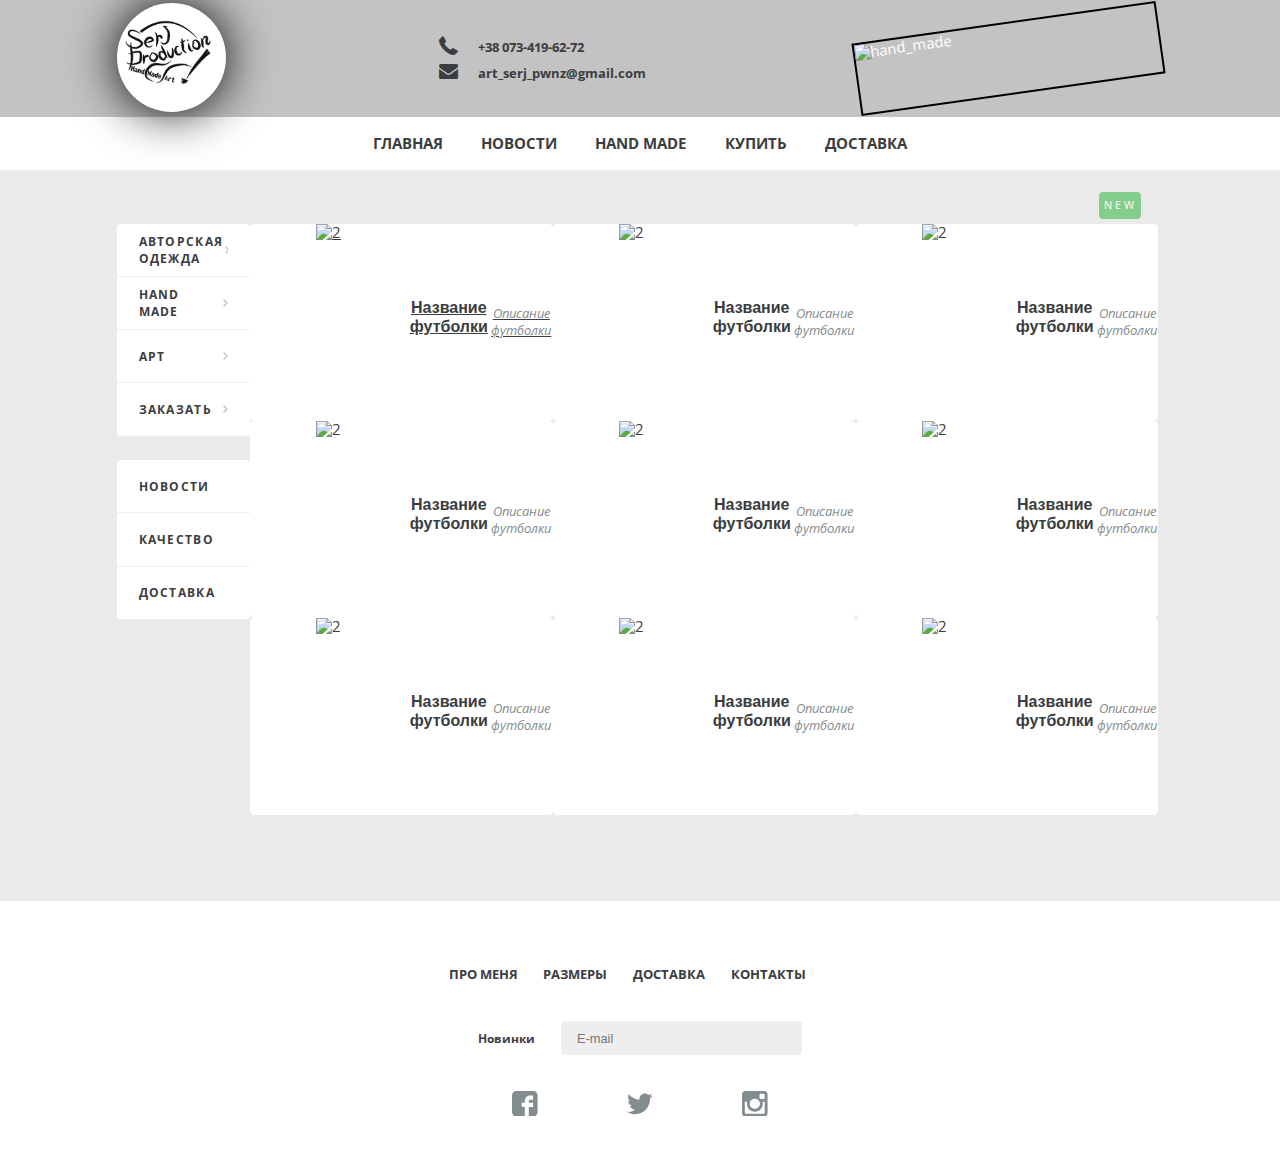
==== commit 6c7d1f0c: "fixed html" ====
--- a/Магазин/index.html
+++ b/Магазин/index.html
@@ -121,7 +121,7 @@
             </nav>
         </div>
 
-        <div id="right_bar">
+        <div id="content">
             <div class="list_product main_flex flex__jcontent_start flex__align-items_start">
 
                 <a href="#" class="product box main_flex__nowrap flex__jcontent_center flex__align-items_center">
